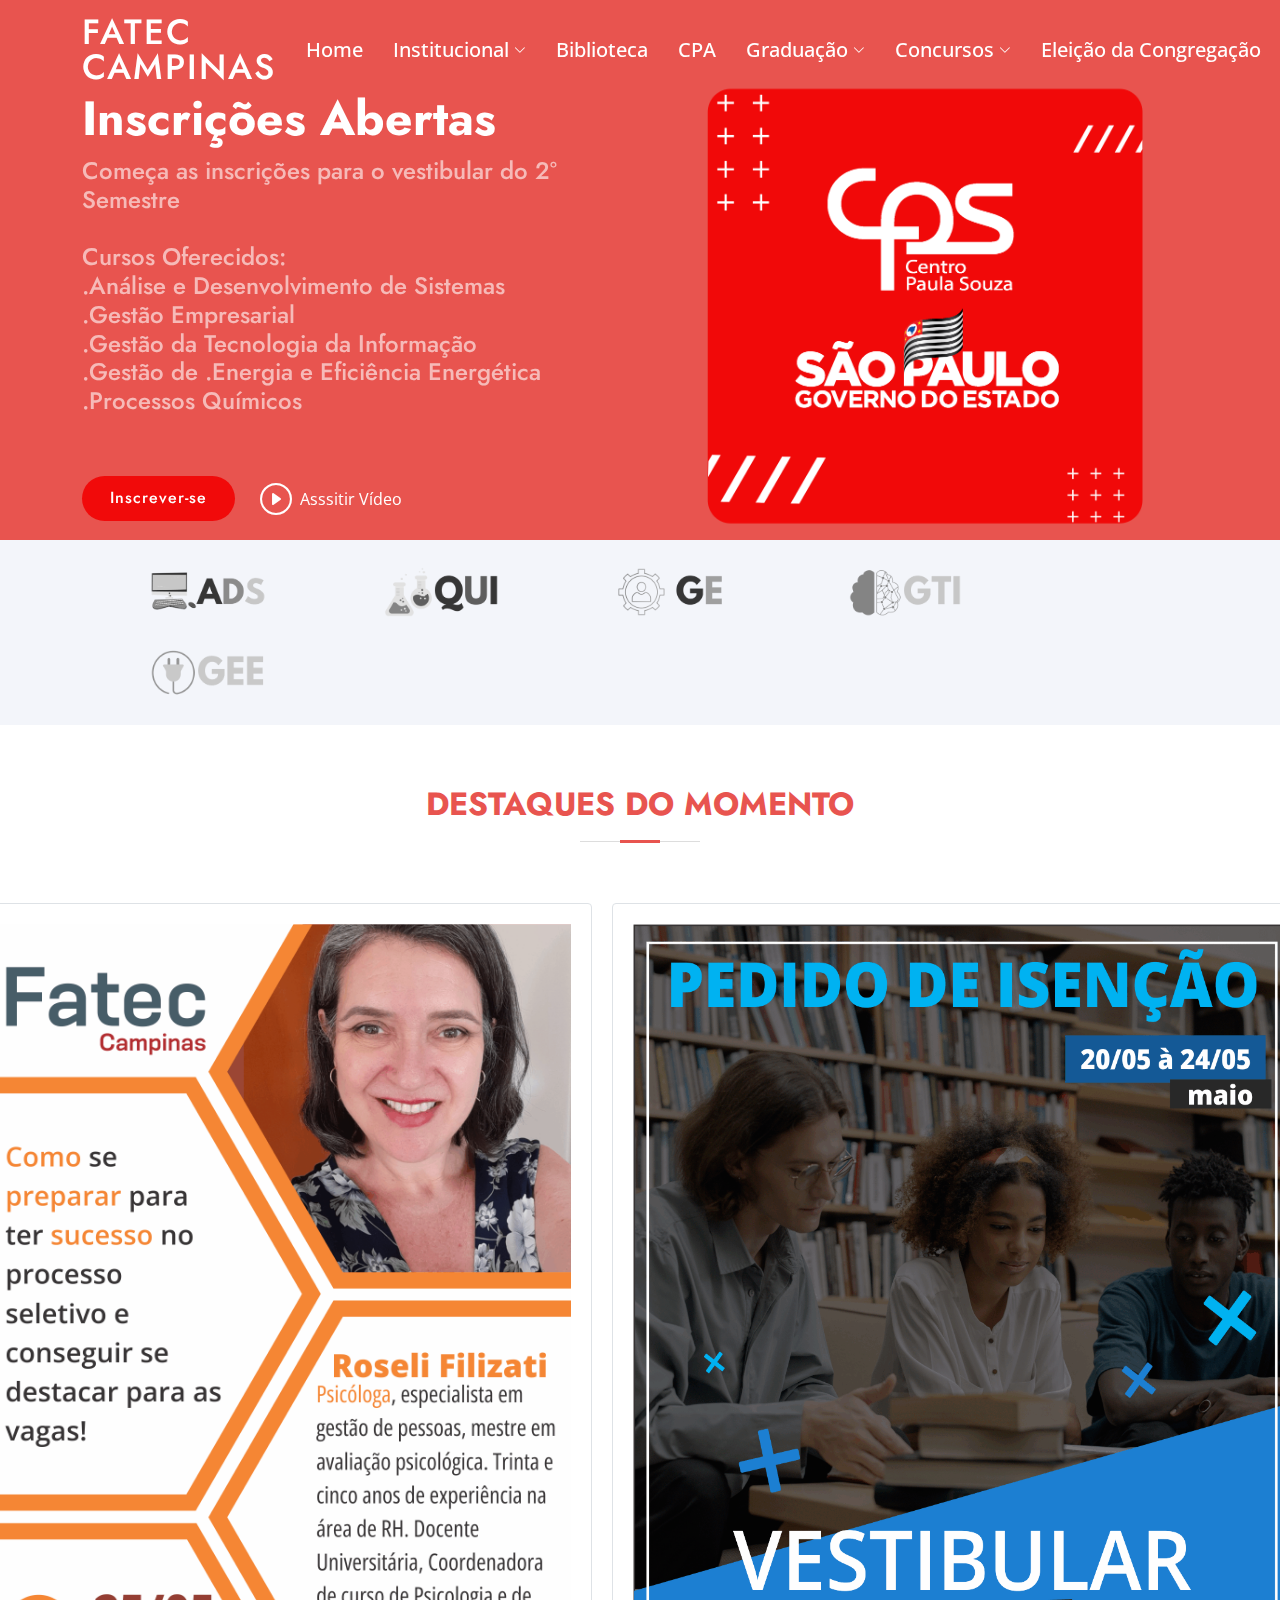
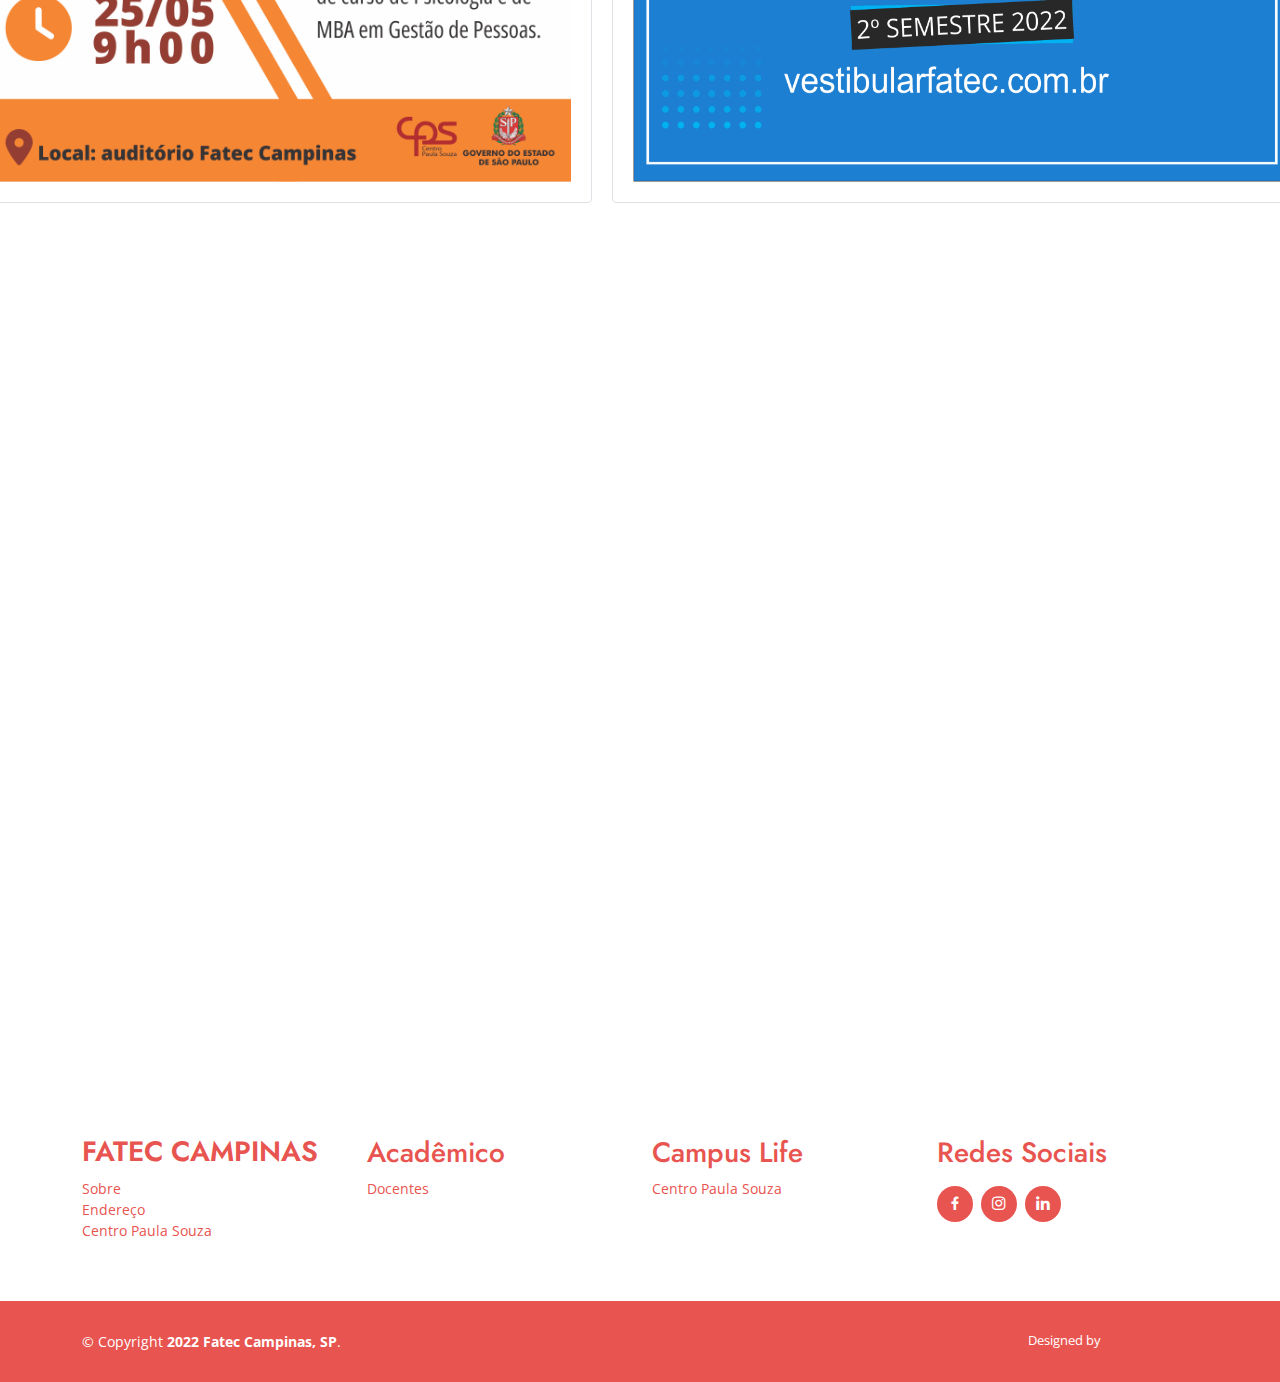
==== index.html @ ac956b9a "first commit" ====
<!DOCTYPE html>
<html lang="en">

<head>
  <meta charset="utf-8">
  <meta content="width=device-width, initial-scale=1.0" name="viewport">

  <title>Fatec Campinas</title>
  <meta content="" name="description">
  <meta content="" name="keywords">

  <!-- Favicons -->
  <link href="assets/img/favicon.png" rel="icon">
  <link href="assets/img/apple-touch-icon.png" rel="apple-touch-icon">

  <!-- Google Fonts -->
  <link
    href="https://fonts.googleapis.com/css?family=Open+Sans:300,300i,400,400i,600,600i,700,700i|Jost:300,300i,400,400i,500,500i,600,600i,700,700i|Poppins:300,300i,400,400i,500,500i,600,600i,700,700i"
    rel="stylesheet">

  <!-- Vendor CSS Files -->
  <link href="assets/vendor/aos/aos.css" rel="stylesheet">
  <link href="assets/vendor/bootstrap/css/bootstrap.min.css" rel="stylesheet">
  <link href="assets/vendor/bootstrap-icons/bootstrap-icons.css" rel="stylesheet">
  <link href="assets/vendor/boxicons/css/boxicons.min.css" rel="stylesheet">
  <link href="assets/vendor/glightbox/css/glightbox.min.css" rel="stylesheet">
  <link href="assets/vendor/remixicon/remixicon.css" rel="stylesheet">
  <link href="assets/vendor/swiper/swiper-bundle.min.css" rel="stylesheet">

  <!-- Template Main CSS File -->
  <link href="assets/css/style.css" rel="stylesheet">
  <link href="assets/css/estilo.css" rel="stylesheet">


  <!-- =======================================================
  * Template Name: Arsha - v4.7.1
  * Template URL: https://bootstrapmade.com/arsha-free-bootstrap-html-template-corporate/
  * Author: BootstrapMade.com
  * License: https://bootstrapmade.com/license/
  ======================================================== -->
</head>

<body>

  <!-- ======= Header ======= -->
  <header id="header" class="fixed-top ">
    <div class="container d-flex align-items-center">

      <h1 class="logo me-auto"><a href="index.html">Fatec Campinas</a></h1>
      <!-- Uncomment below if you prefer to use an image logo -->
      <!-- <a href="index.html" class="logo me-auto"><img src="assets/img/logo.png" alt="" class="img-fluid"></a>-->

      <nav id="navbar" class="navbar">
        <ul>
          <li><a class="nav-link scrollto active" href="#hero">Home</a></li>
          <li class="dropdown"><a href="#"><span>Institucional</span> <i class="bi bi-chevron-down"></i></a>
            <ul>
              <li class="dropdown"><a href="#"><span>Alunos</span> <i class="bi bi-chevron-right"></i></a>
                <ul>
                  <li><a href="#">Moodle</a></li>
                  <li><a href="#">Siga</a></li>
                  <li><a href="#">Editais</a></li>
                  <li><a href="#">Regimento Disciplinar Discente</a></li>
                </ul>
              </li>
              <li class="dropdown"><a href="#"><span>Docentes</span> <i class="bi bi-chevron-right"></i></a>
                <ul>
                  <li><a href="#">Editais</a></li>
                  <li><a href="#">Moodle</a></li>
                  <li><a href="#">Siga</a></li>
                  <li><a href="#">Currículos Docentes</a></li>
                </ul>
              </li>
              <li><a href="#">Contato</a></li>
              <li><a href="#">Endereço</a></li>
              <li><a href="#">Boletim FatecNews</a></li>
              <li><a href="#">Regimento Fatec</a></li>
              <li><a href="#">Plano de Desenvolvimento Institucional - PDI</a></li>
              <li><a href="#">Sobre</a></li>
              <li><a href="#">Eventos</a></li>
            </ul>
          </li>
          <li><a class="nav-link scrollto" href="#services">Biblioteca</a></li>
          <li><a class="nav-link   scrollto" href="#portfolio">CPA</a></li>
          <li class="dropdown"><a href="#"><span>Graduação</span> <i class="bi bi-chevron-down"></i></a>
            <ul>
              <li class="dropdown"><a href="#"><span>Cursos</span> <i class="bi bi-chevron-right"></i></a>
                <ul>
                  <li><a href="#">análise e Desenvolvimetno de Sistemas</a></li>
                  <li><a href="#">Gestão Empresarial</a></li>
                  <li><a href="#">Gestão da TEcnologia da Informação</a></li>
                  <li><a href="#">Processos Químicos</a></li>
                  <li><a href="#">Gestão de Energia e Eficiência Energética</a></li>
                </ul>
              </li>
              <li><a class="nav-link scrollto" href="#contact">Estágio supervisionado</a></li>
              <li><a class="nav-link scrollto" href="#contact">Iniciação Científica</a></li>
              <li><a class="nav-link scrollto" href="#contact">Trabalho de Graduação</a></li>
              <li><a class="nav-link scrollto" href="#contact">Vestibular</a></li>
            </ul>
          <li class="dropdown"><a href="#"><span>Concursos</span> <i class="bi bi-chevron-down"></i></a>
            <ul>
              <li><a class="nav-link scrollto" href="#contact">Processo Seletivo Simplificado para Docente</a></li>
              <li><a class="nav-link scrollto" href="#contact">Concurso Público para Docente</a></li>
              <li><a class="nav-link scrollto" href="#contact">Concurso Público para Auxiliar Docente</a></li>
              <li><a class="nav-link scrollto" href="#contact">Vestibular</a></li>
            </ul>
          </li>
          <li><a class="nav-link scrollto" href="#services">Eleição da Congregação</a></li>
          <li class="dropdown"><a href="#"><span>Revista</span> <i class="bi bi-chevron-down"></i></a>
            <ul>
              <li><a href="#">Revista Brasileira de Processos Químicos</a></li>
              <li><a href="#">Revista Brasleira em Tecnologia da Informação</a></li>
            </ul>
            <i class="bi bi-list mobile-nav-toggle"></i>
      </nav><!-- .navbar -->

    </div>
  </header><!-- End Header -->

  <!-- ======= Hero Section ======= -->
  <section id="hero" class="d-flex align-items-center">

    <div class="container">
      <div class="row">
        <div class="col-lg-6 d-flex flex-column justify-content-center pt-4 pt-lg-0 order-2 order-lg-1"
          data-aos="fade-up" data-aos-delay="200">
          <h1>Inscrições Abertas</h1>
          <h2>Começa as inscrições para o vestibular do 2° Semestre <br> <br> Cursos Oferecidos: <br> .Análise e
            Desenvolvimento de Sistemas <br> .Gestão Empresarial <br> .Gestão da Tecnologia da Informação <br> .Gestão
            de
            .Energia e Eficiência Energética <br>.Processos Químicos </h2>
          <div class="d-flex justify-content-center justify-content-lg-start">
            <a href="#about" class="btn-get-started scrollto">Inscrever-se</a>
            <a href="https://www.youtube.com/watch?v=jDDaplaOz7Q" class="glightbox btn-watch-video"><i
                class="bi bi-play-circle"></i><span>Asssitir Vídeo</span></a>
          </div>
        </div>
        <div class="col-lg-6 order-1 order-lg-2 hero-img" data-aos="zoom-in" data-aos-delay="200">
          <img src="assets/img/logocps.png" class="img-fluid animated" alt="">
        </div>
      </div>
    </div>

  </section><!-- End Hero -->

  <main id="main">

    <!-- ======= Clients Section ======= -->
    <section id="clients" class="clients section-bg">
      <div class="container">

        <div class="row" data-aos="zoom-in">


          <div class="col-lg-2 col-md-4 col-6 d-flex align-items-center justify-content-center teste">
            <img src="assets/img/ADS (1).png" class="img-fluid" alt="">
          </div>

          <div class="col-lg-2 col-md-4 col-6 d-flex align-items-center justify-content-center teste">
            <img src="assets/img/ADS (2).png" class="img-fluid" alt="">
          </div>

          <div class="col-lg-2 col-md-4 col-6 d-flex align-items-center justify-content-center teste">
            <img src="assets/img/4.png" class="img-fluid" alt="">
          </div>

          <div class="col-lg-2 col-md-4 col-6 d-flex align-items-center justify-content-center teste">
            <img src="assets/img/5.png" class="img-fluid" alt="">
          </div>

          <div class="col-lg-2 col-md-4 col-6 d-flex align-items-center justify-content-center teste">
            <img src="assets/img/6.png" class="img-fluid" alt="">
          </div>

        </div>
    </section><!-- End Cliens Section -->

    <div class="destaquesdomomento">
      <div class="section-title">
        <h2>Destaques Do Momento</h2>
      </div>

      <div class="d-flex justify-content-center">
        <img class="img-thumbnail destaqueimagens" src="assets/img/palestra.png" alt="">
        <img class="img-thumbnail destaqueimagens" src="assets/img/isenção3.png" alt="">
      </div>
    </div>



    <!-- ======= Contact Section ======= -->
    <section id="contact" class="contact">
      <div class="container" data-aos="fade-up">

        <div class="section-title">
          <h2>Contato</h2>
        </div>

        <div class="row">

          <div class="col-lg-5 d-flex align-items-stretch">
            <div class="info">
              <div class="address">
                <i class="bi bi-geo-alt"></i>
                <h4>Localização:</h4>
                <p>Av. Cônego Antônio Roccato, 593 - Jardim Santa Monica, Campinas - SP, 13082-015</p>
              </div>

              <div class="email">
                <i class="bi bi-envelope"></i>
                <h4>Email:</h4>
                <p>fateccampinas@gmail.com</p>
              </div>

              <div class="phone">
                <i class="bi bi-phone"></i>
                <h4>Telefone:</h4>
                <p>+55 19 3216.6474</p>
              </div>

              <iframe
                src="https://www.google.com/maps/embed?pb=!1m14!1m8!1m3!1d14705.551338323445!2d-47.0990599!3d-22.8621273!3m2!1i1024!2i768!4f13.1!3m3!1m2!1s0x0%3A0x590087383e5521b4!2sFatec%20Campinas%20-%20Faculdade%20de%20Tecnologia%20de%20Campinas!5e0!3m2!1spt-BR!2sbr!4v1653086223174!5m2!1spt-BR!2sbr"
                frameborder="0" style="border:0; width: 100%; height: 290px;" allowfullscreen></iframe>
            </div>

          </div>

          <div class="col-lg-7 mt-5 mt-lg-0 d-flex align-items-stretch">
            <form action="forms/contact.php" method="post" role="form" class="php-email-form">
              <div class="row">
                <div class="form-group col-md-6">
                  <label for="name">Seu nome</label>
                  <input type="text" name="name" class="form-control" id="name" required>
                </div>
                <div class="form-group col-md-6">
                  <label for="name">Seu Email</label>
                  <input type="email" class="form-control" name="email" id="email" required>
                </div>
              </div>
              <div class="form-group">
                <label for="name">Assunto</label>
                <input type="text" class="form-control" name="subject" id="subject" required>
              </div>
              <div class="form-group">
                <label for="name">Messagem</label>
                <textarea class="form-control" name="message" rows="10" required></textarea>
              </div>
              <div class="my-3">
                <div class="loading">Loading</div>
                <div class="error-message"></div>
                <div class="sent-message">Your message has been sent. Thank you!</div>
              </div>
              <div class="text-center"><button type="submit">Enviar Mensagem</button></div>
            </form>
          </div>

        </div>

      </div>
    </section><!-- End Contact Section -->

  </main><!-- End #main -->

  <!-- ======= Footer ======= -->
  <footer id="footer">

    <div class="footer-top">
      <div class="container">
        <div class="row">

          <div class="col-lg-3 col-md-6 footer-contact">
            <h3>Fatec Campinas</h3>
            <a class="footerfateccampinas" href="">Sobre</a>
            <a class="footerfateccampinas" href="">Endereço</a>
            <a class="footerfateccampinas" href="">Centro Paula Souza</a>
          </div>

          <div class="col-lg-3 col-md-6 footer-links">
            <h3 class="h3footer">Acadêmico</h3>
            <a class="footerfateccampinas" href="">Docentes</a>
          </div>

          <div class="col-lg-3 col-md-6 footer-links">
            <h3 class="h3footer">Campus Life</h3>
            <a class="footerfateccampinas" href="">Centro Paula Souza</a>
          </div>

          <div class="col-lg-3 col-md-6 footer-links">
            <h3 class="h3footer">Redes Sociais</h3>
            <div class="social-links mt-3">
              <a href="#" class="facebook"><i class="bx bxl-facebook"></i></a>
              <a href="#" class="instagram"><i class="bx bxl-instagram"></i></a>
              <a href="#" class="linkedin"><i class="bx bxl-linkedin"></i></a>
            </div>
          </div>

        </div>
      </div>
    </div>

    <div class="container footer-bottom clearfix">
      <div class="copyright">
        &copy; Copyright <strong><span>2022 Fatec Campinas, SP</span></strong>.
      </div>
      <div class="credits">
        <!-- All the links in the footer should remain intact. -->
        <!-- You can delete the links only if you purchased the pro version. -->
        <!-- Licensing information: https://bootstrapmade.com/license/ -->
        <!-- Purchase the pro version with working PHP/AJAX contact form: https://bootstrapmade.com/arsha-free-bootstrap-html-template-corporate/ -->
        Designed by <a href="https://bootstrapmade.com/">BootstrapMade</a>
      </div>
    </div>
  </footer><!-- End Footer -->

  <div id="preloader"></div>
  <a href="#" class="back-to-top d-flex align-items-center justify-content-center"><i
      class="bi bi-arrow-up-short"></i></a>

  <!-- Vendor JS Files -->
  <script src="assets/vendor/aos/aos.js"></script>
  <script src="assets/vendor/bootstrap/js/bootstrap.bundle.min.js"></script>
  <script src="assets/vendor/glightbox/js/glightbox.min.js"></script>
  <script src="assets/vendor/isotope-layout/isotope.pkgd.min.js"></script>
  <script src="assets/vendor/swiper/swiper-bundle.min.js"></script>
  <script src="assets/vendor/waypoints/noframework.waypoints.js"></script>
  <script src="assets/vendor/php-email-form/validate.js"></script>

  <!-- Template Main JS File -->
  <script src="assets/js/main.js"></script>

</body>

</html>
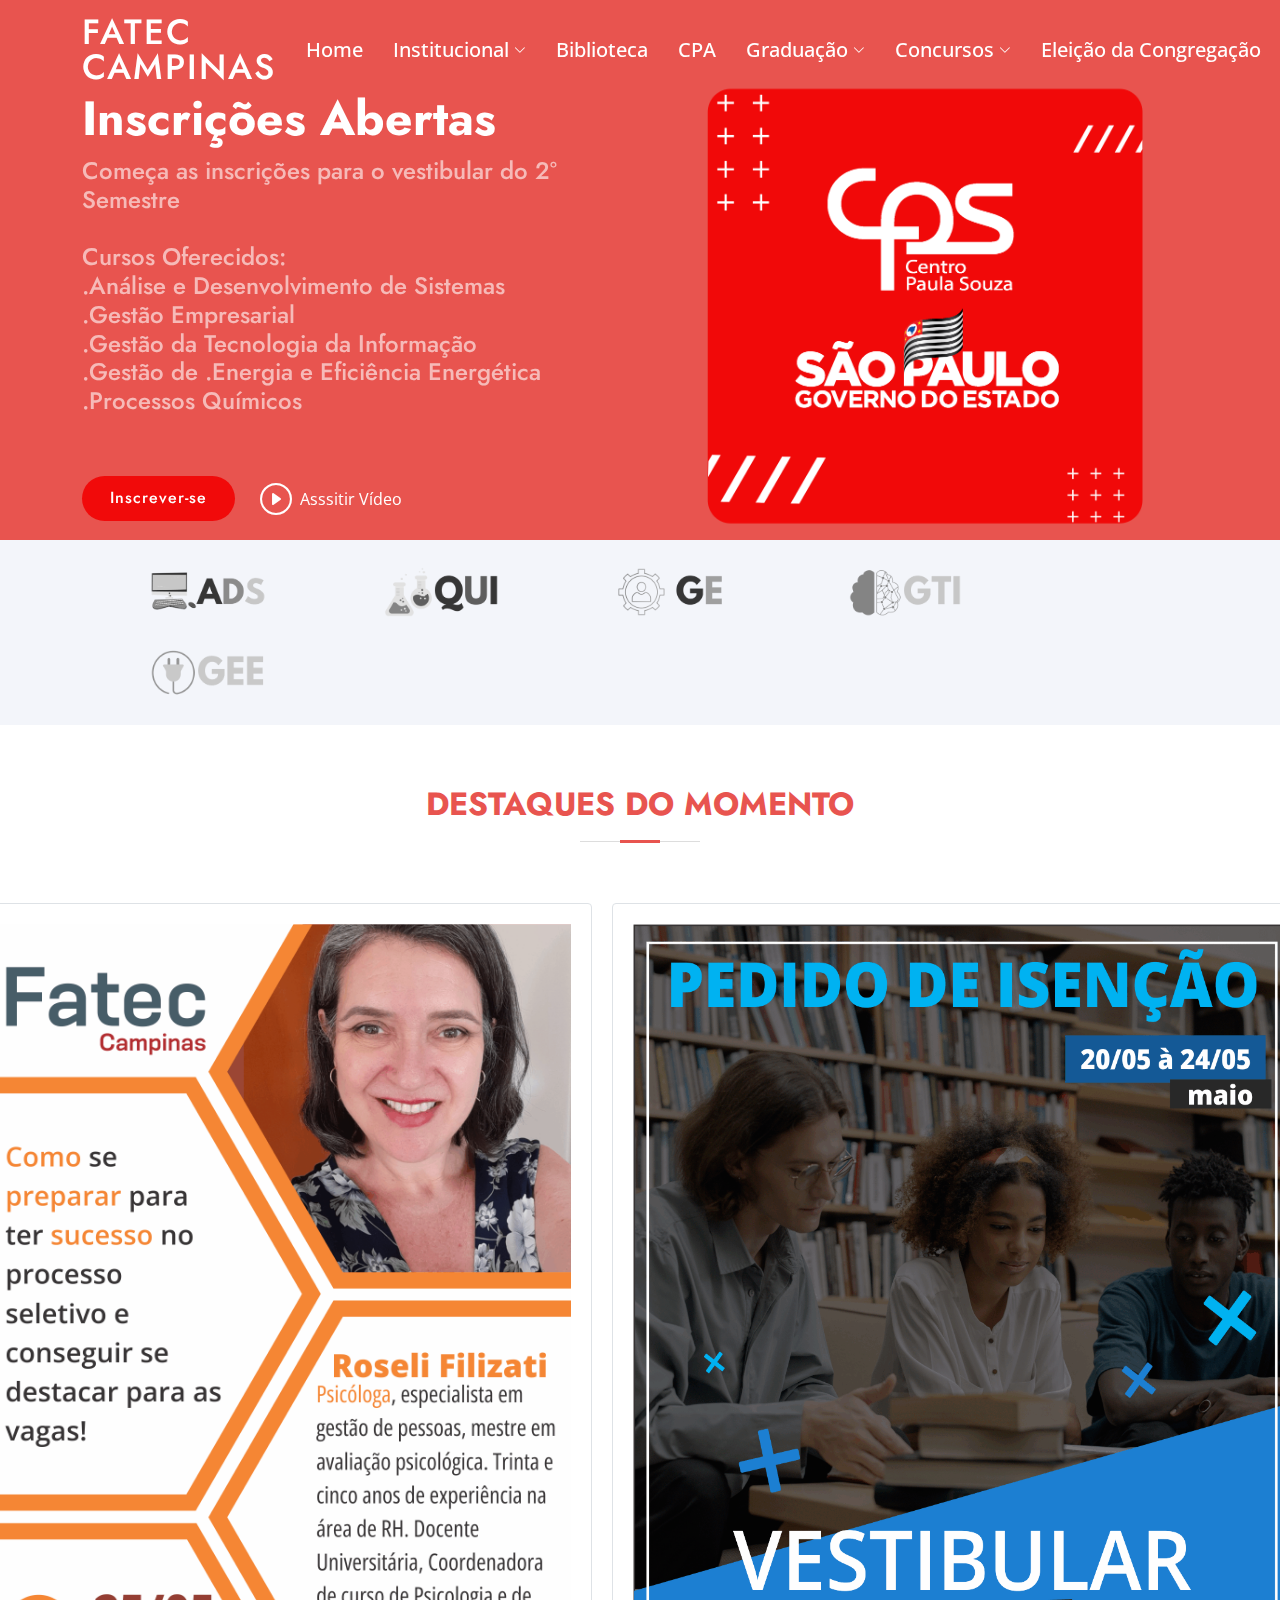
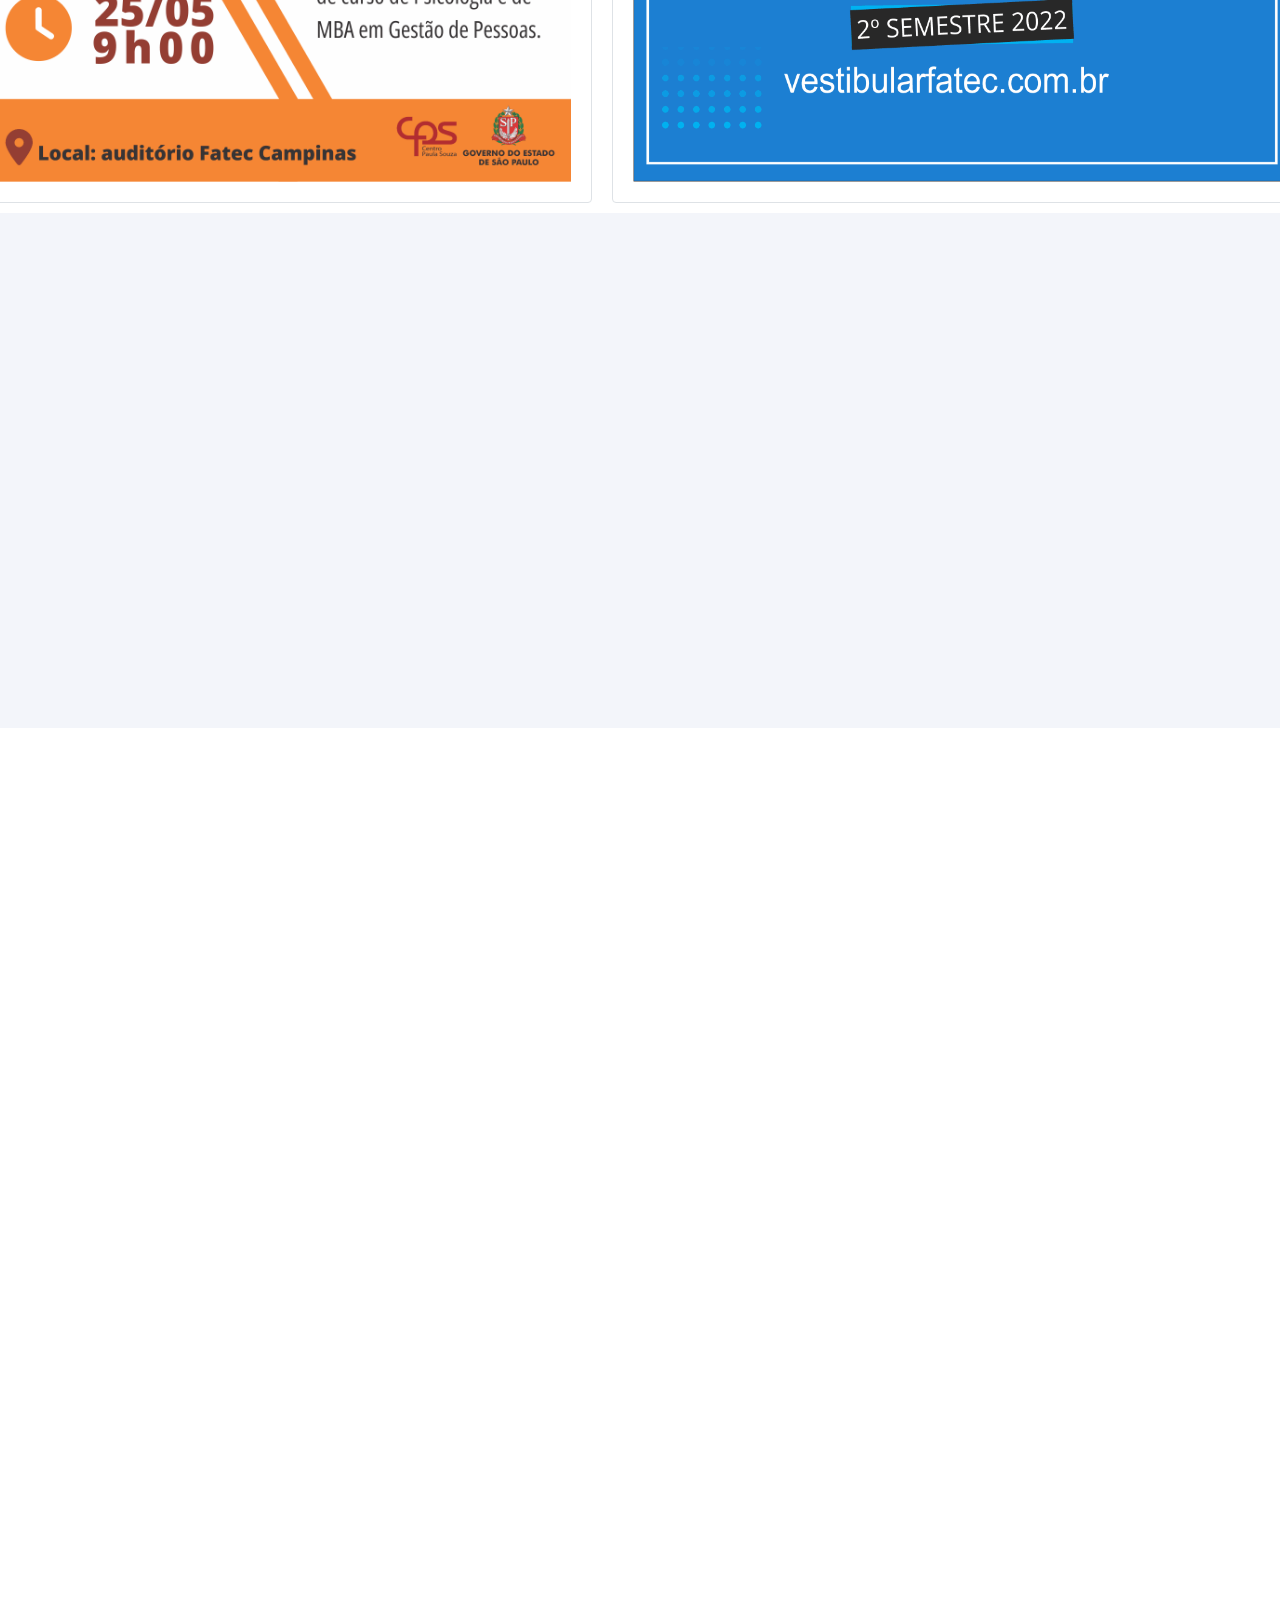
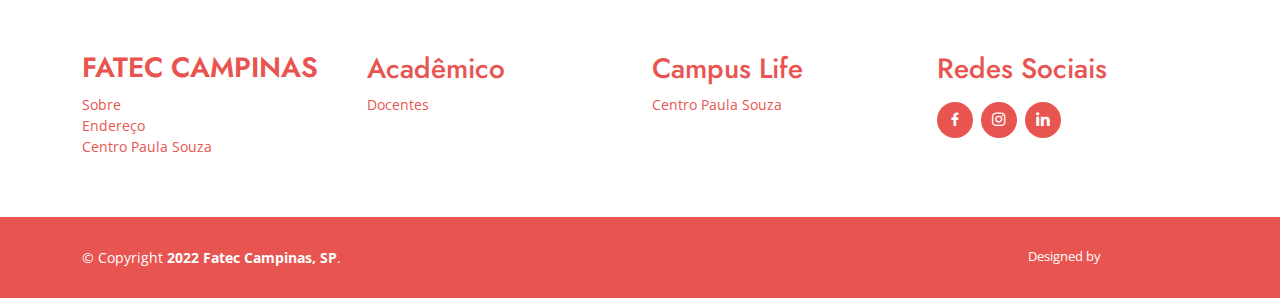
==== commit addd0231: "área mais informaçôes adicionada" ====
--- a/index.html
+++ b/index.html
@@ -132,7 +132,7 @@
             .Energia e Eficiência Energética <br>.Processos Químicos </h2>
           <div class="d-flex justify-content-center justify-content-lg-start">
             <a href="#about" class="btn-get-started scrollto">Inscrever-se</a>
-            <a href="https://www.youtube.com/watch?v=jDDaplaOz7Q" class="glightbox btn-watch-video"><i
+            <a href="https://www.youtube.com/watch?v=SQalAJklRdI" class="glightbox btn-watch-video"><i
                 class="bi bi-play-circle"></i><span>Asssitir Vídeo</span></a>
           </div>
         </div>
@@ -176,6 +176,7 @@
         </div>
     </section><!-- End Cliens Section -->
 
+    <!-- destaques começo -->
     <div class="destaquesdomomento">
       <div class="section-title">
         <h2>Destaques Do Momento</h2>
@@ -186,7 +187,57 @@
         <img class="img-thumbnail destaqueimagens" src="assets/img/isenção3.png" alt="">
       </div>
     </div>
-
+    <!-- Fim do destaque -->
+
+    <!-- services começo -->
+    <section id="services" class="services section-bg">
+      <div class="container" data-aos="fade-up">
+
+        <div class="section-title">
+          <h2>Mais Informações</h2>
+        </div>
+
+        <div class="row">
+          <div class="col-xl-3 col-md-6 d-flex align-items-stretch" data-aos="zoom-in" data-aos-delay="100">
+            <div class="icon-box">
+              <img src="assets/img/icone secretaria.png" alt="" class="rounded mx-auto d-block iconesmaisinformacoes">
+              <h4 class="text-center"><a href="">Secretaria Acadêmica</a></h4>
+            </div>
+          </div>
+
+
+          <div class="col-xl-3 col-md-6 d-flex align-items-stretch mt-4 mt-md-0" data-aos="zoom-in"
+            data-aos-delay="200">
+            <div class="icon-box">
+              <img src="assets/img/icone noticias.png" alt="" class="rounded mx-auto d-block iconesmaisinformacoes">
+              <h4 class="text-center"><a href="">Últimas Notícias</a></h4>
+
+            </div>
+          </div>
+
+          <div class="col-xl-3 col-md-6 d-flex align-items-stretch mt-4 mt-xl-0" data-aos="zoom-in"
+            data-aos-delay="300">
+            <div class="icon-box">
+              <img src="assets/img/icone inova.png" alt="" class="rounded mx-auto d-block iconesmaisinformacoes">
+              <h4 class="text-center"><a href="">Inova</a></h4>
+
+            </div>
+          </div>
+
+          <div class="col-xl-3 col-md-6 d-flex align-items-stretch mt-4 mt-xl-0" data-aos="zoom-in"
+            data-aos-delay="400">
+            <div class="icon-box">
+              <img src="assets/img/icone links externos.png" alt=""
+                class=" rounded mx-auto d-block iconesmaisinformacoes">
+              <h4 class="text-center"><a href="">Links Externos</a></h4>
+              </a>
+            </div>
+
+          </div>
+
+        </div>
+    </section>
+    <!-- End Services Section -->
 
 
     <!-- ======= Contact Section ======= -->
--- a/assets/css/style.css
+++ b/assets/css/style.css
@@ -611,8 +611,49 @@
 }
 
 /*--------------------------------------------------------------
-# About Us
---------------------------------------------------------------*/
+# Services
+--------------------------------------------------------------*/
+.services .icon-box {
+  box-shadow: 0px 0 25px 0 rgba(0, 0, 0, 0.1);
+  padding: 30px 60px;
+  transition: all ease-in-out 0.4s;
+  background: #fff;
+}
+
+.services .icon-box .icon {
+  margin-bottom: 10px;
+}
+
+.services .icon-box .icon i {
+  color: #f10909fb;
+  font-size: 36px;
+  transition: 0.3s;
+}
+
+.services .icon-box h4 {
+  font-weight: 500;
+  margin-bottom: 10px;
+  font-size: 28px;
+}
+
+.services .icon-box h4 a {
+  color: #f10909fb;
+  transition: ease-in-out 0.3s;
+}
+
+.services .icon-box p {
+  line-height: 24px;
+  font-size: 14px;
+  margin-bottom: 0;
+}
+
+.services .icon-box:hover {
+  transform: translateY(-10px);
+}
+
+.services .icon-box:hover h4 a {
+  color: #f10909fb;
+}
 
 
 /*--------------------------------------------------------------
--- a/assets/css/estilo.css
+++ b/assets/css/estilo.css
@@ -20,4 +20,9 @@
 
 .destaquesdomomento {
     margin-top: 60px;
+}
+
+.iconesmaisinformacoes {
+    width: 150px;
+
 }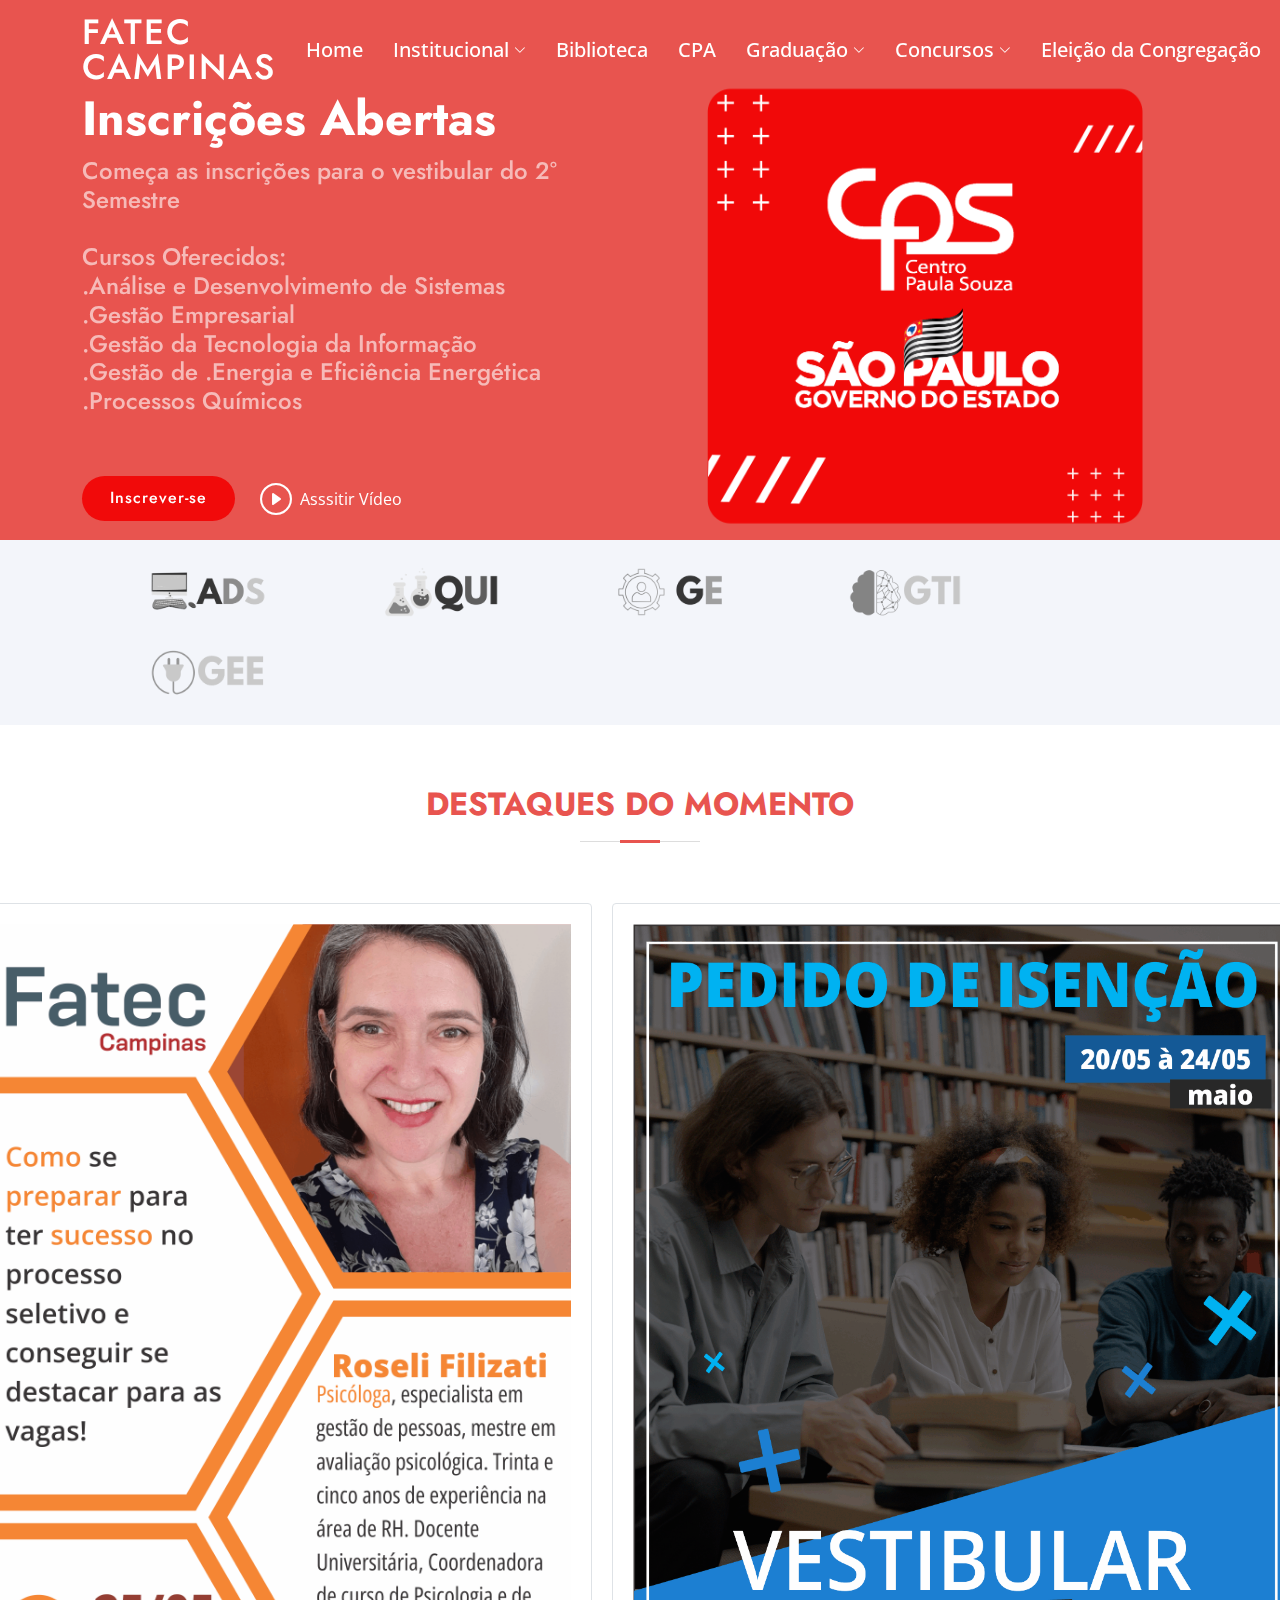
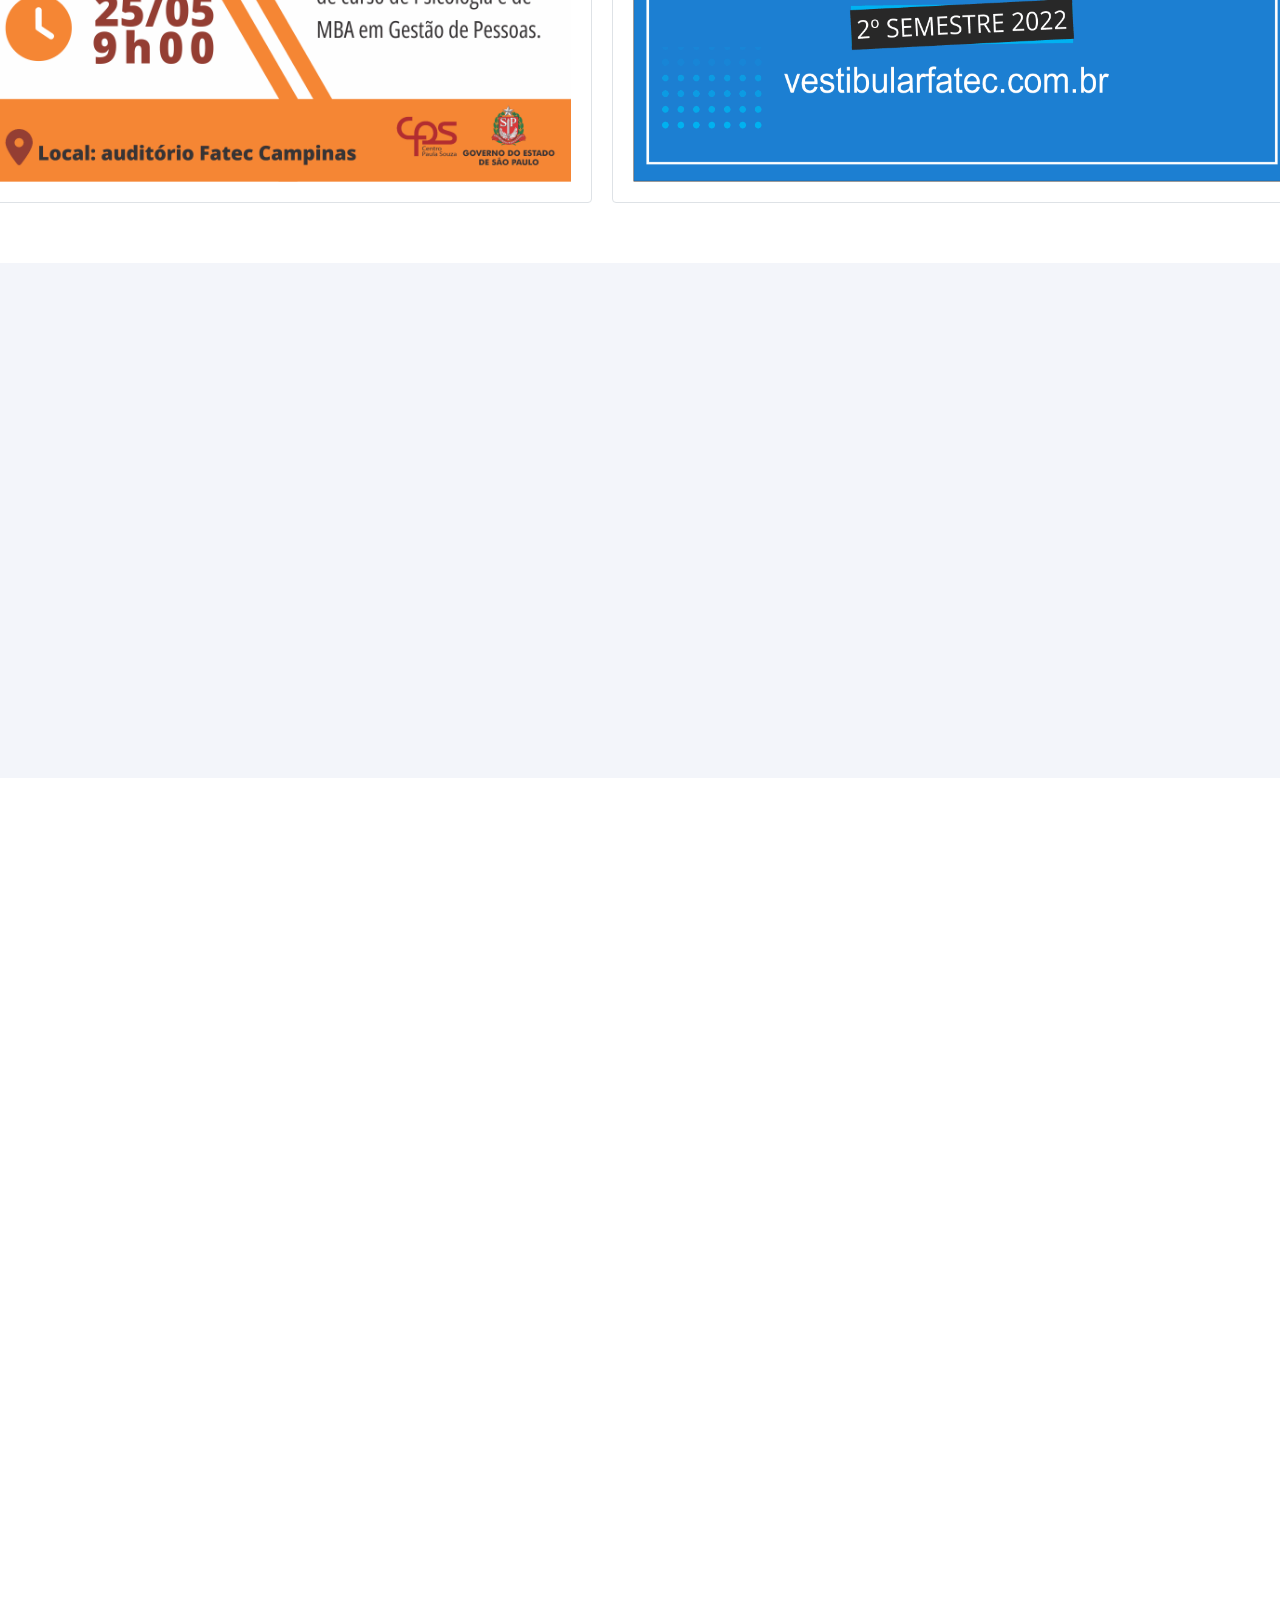
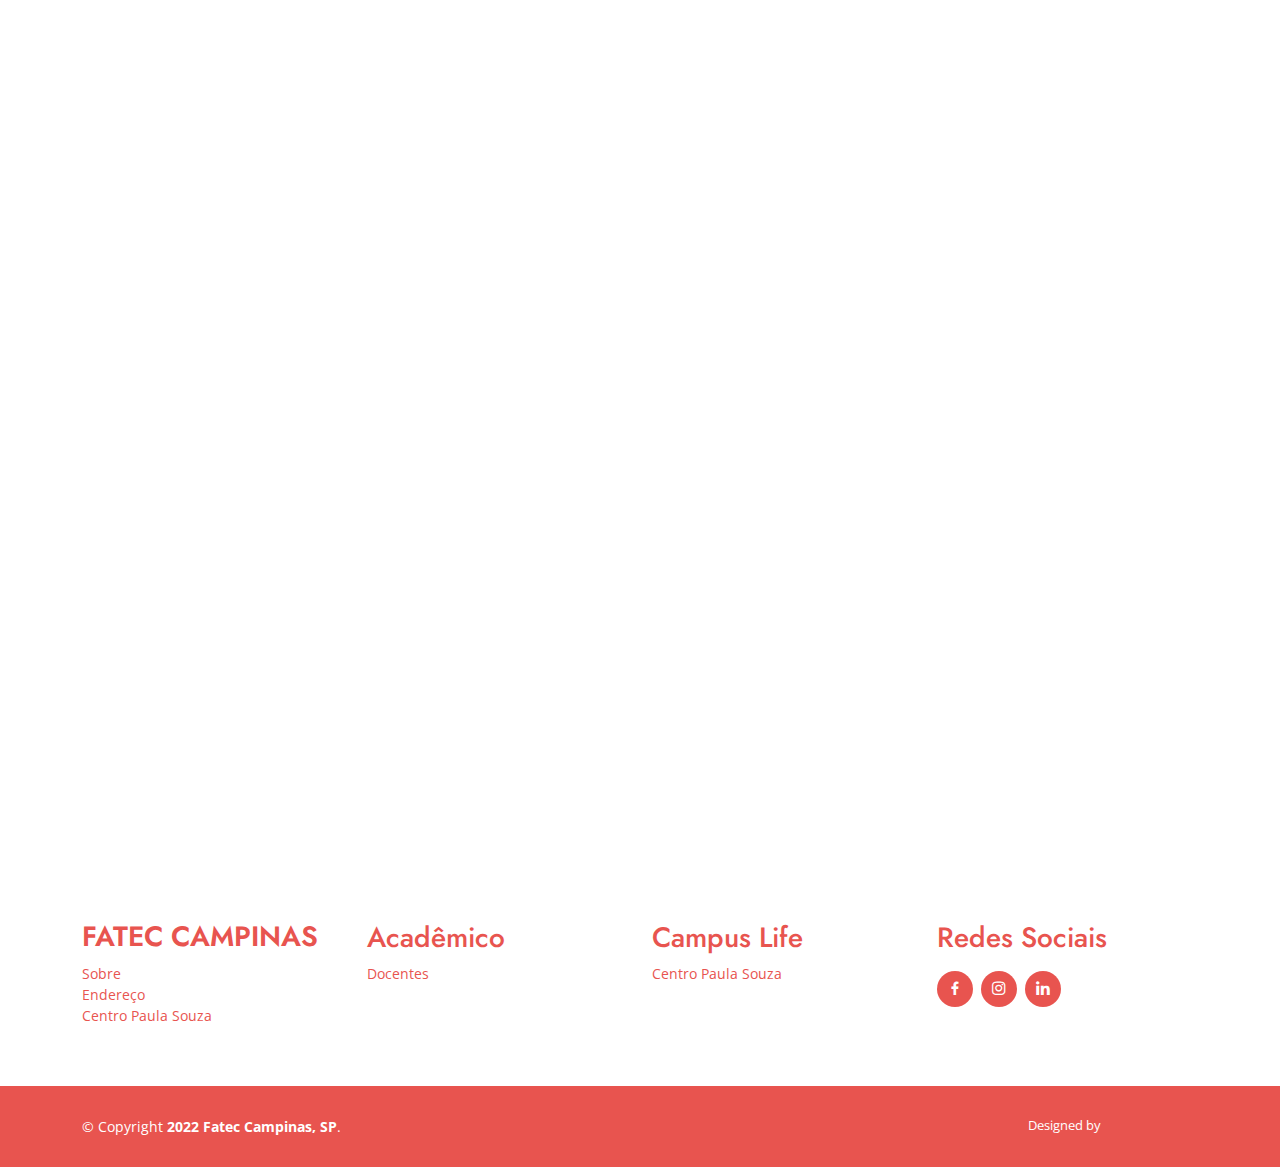
==== commit 446ebbfc: "Área nossos profissionais adicionado" ====
--- a/index.html
+++ b/index.html
@@ -239,6 +239,98 @@
     </section>
     <!-- End Services Section -->
 
+    <!-- ======= Team Section ======= -->
+    <section id="team" class="team ">
+      <div class="container" data-aos="fade-up">
+
+        <div class="section-title">
+          <h2>Nossos Profissionais</h2>
+          <p>Professor, sinto lamento mas eu não faço ideia de quem mais trabalha na diretoria além de vc, ent eu vou
+            pegar e colocar alguns professores que eu conseguir o mínimo de informações, é isso kkkkkk</p>
+        </div>
+
+        <div class="row">
+
+          <div class="col-lg-6">
+            <div class="member d-flex align-items-start" data-aos="zoom-in" data-aos-delay="100">
+              <div class="pic"><img src="assets/img/jaime.png" class="img-fluid" alt=""></div>
+              <div class="member-info">
+                <h4>Jaime Osssada</h4>
+                <span>Diretor e Coordenador do curso de ADS</span>
+                <p>Prof. nas FATECs: Campinas, Araras e Americana. Avaliador AD-HOC INEP/MEC, DISUP/SERES e Conselho
+                  Estadual de Educação</p>
+                <div class="social">
+                  <a href=""><i class="ri-twitter-fill"></i></a>
+                  <a href=""><i class="ri-facebook-fill"></i></a>
+                  <a href=""><i class="ri-instagram-fill"></i></a>
+                  <a href=""> <i class="ri-linkedin-box-fill"></i> </a>
+                </div>
+              </div>
+            </div>
+          </div>
+
+          <div class="col-lg-6 mt-4 mt-lg-0">
+            <div class="member d-flex align-items-start" data-aos="zoom-in" data-aos-delay="200">
+              <div class="pic"><img src="assets/img/alexandre.jpg" class="img-fluid" alt=""></div>
+              <div class="member-info">
+                <h4>Alexandre Mello Ferreira</h4>
+                <span>Professor do curso de ADS</span>
+                <p>Senior researcher at Artificial Intelligence Lab., Recod.ai, University of Campinas
+                  My main research interests are Machine Learning and Digital Forensics.</p>
+                <div class="social">
+                  <a href=""><i class="ri-twitter-fill"></i></a>
+                  <a href=""><i class="ri-facebook-fill"></i></a>
+                  <a href=""><i class="ri-instagram-fill"></i></a>
+                  <a href=""> <i class="ri-linkedin-box-fill"></i> </a>
+                </div>
+              </div>
+            </div>
+          </div>
+
+          <div class="col-lg-6 mt-4">
+            <div class="member d-flex align-items-start" data-aos="zoom-in" data-aos-delay="300">
+              <div class="pic"><img src="assets/img/marlucy.png" class="img-fluid" alt=""></div>
+              <div class="member-info">
+                <h4>Marlucy Ribeiro</h4>
+                <span>Professora de inglês</span>
+                <p>
+                <p>Mestre em Linguística Aplicada, e graduada em Letras (Licenciatura plena em Português e
+                  Inglês) pelo Centro Universitário Amparense (2001)</p>
+                </p>
+                <div class="social">
+                  <a href=""><i class="ri-twitter-fill"></i></a>
+                  <a href=""><i class="ri-facebook-fill"></i></a>
+                  <a href=""><i class="ri-instagram-fill"></i></a>
+                  <a href=""> <i class="ri-linkedin-box-fill"></i> </a>
+                </div>
+              </div>
+            </div>
+          </div>
+
+          <div class="col-lg-6 mt-4">
+            <div class="member d-flex align-items-start" data-aos="zoom-in" data-aos-delay="400">
+              <div class="pic"><img src="assets/img/sandra (1).png" class="img-fluid" alt=""></div>
+              <div class="member-info">
+                <h4>Sandra Ossada</h4>
+                <span>Professora e Coordenadora de ADM</span>
+                <p>Possui graduação em Licenciatura Plena em Pedagogia, graduação em Tecnologia em Gestão de Recursos
+                  Humanos e
+                  mestrado em Engenharia Biomédica</p>
+                <div class="social">
+                  <a href=""><i class="ri-twitter-fill"></i></a>
+                  <a href=""><i class="ri-facebook-fill"></i></a>
+                  <a href=""><i class="ri-instagram-fill"></i></a>
+                  <a href=""> <i class="ri-linkedin-box-fill"></i> </a>
+                </div>
+              </div>
+            </div>
+          </div>
+
+        </div>
+
+      </div>
+    </section><!-- End Team Section -->
+
 
     <!-- ======= Contact Section ======= -->
     <section id="contact" class="contact">
--- a/assets/css/style.css
+++ b/assets/css/style.css
@@ -613,6 +613,10 @@
 /*--------------------------------------------------------------
 # Services
 --------------------------------------------------------------*/
+.services {
+  margin-top: 50px;
+}
+
 .services .icon-box {
   box-shadow: 0px 0 25px 0 rgba(0, 0, 0, 0.1);
   padding: 30px 60px;
@@ -653,6 +657,312 @@
 
 .services .icon-box:hover h4 a {
   color: #f10909fb;
+}
+
+/*--------------------------------------------------------------
+# Team
+--------------------------------------------------------------*/
+.team .member {
+  position: relative;
+  box-shadow: 0px 2px 15px rgba(0, 0, 0, 0.1);
+  padding: 30px;
+  border-radius: 5px;
+  background: #fff;
+  transition: 0.5s;
+}
+
+.team .member .pic {
+  overflow: hidden;
+  width: 300px;
+  border-radius: 50%;
+}
+
+.team .member .pic img {
+  transition: ease-in-out 0.3s;
+}
+
+.team .member:hover {
+  transform: translateY(-10px);
+}
+
+.team .member .member-info {
+  padding-left: 30px;
+}
+
+.team .member h4 {
+  font-weight: 700;
+  margin-bottom: 5px;
+  font-size: 20px;
+  color: #f10909fb;
+}
+
+.team .member span {
+  display: block;
+  font-size: 15px;
+  padding-bottom: 10px;
+  position: relative;
+  font-weight: 500;
+}
+
+.team .member span::after {
+  content: "";
+  position: absolute;
+  display: block;
+  width: 50px;
+  height: 1px;
+  background: #fff;
+  bottom: 0;
+  left: 0;
+}
+
+.team .member p {
+  margin: 10px 0 0 0;
+  font-size: 14px;
+}
+
+.team .member .social {
+  margin-top: 12px;
+  display: flex;
+  align-items: center;
+  justify-content: flex-start;
+}
+
+.team .member .social a {
+  transition: ease-in-out 0.3s;
+  display: flex;
+  align-items: center;
+  justify-content: center;
+  border-radius: 50px;
+  width: 32px;
+  height: 32px;
+  background: #fff;
+}
+
+.team .member .social a i {
+  color: #f10909fb;
+  font-size: 16px;
+  margin: 0 2px;
+}
+
+.team .member .social a:hover {
+  background: #f10909fb;
+}
+
+.team .member .social a:hover i {
+  color: #fff;
+}
+
+.team .member .social a+a {
+  margin-left: 8px;
+}
+
+/*--------------------------------------------------------------
+# Pricing
+--------------------------------------------------------------*/
+.pricing .row {
+  padding-top: 40px;
+}
+
+.pricing .box {
+  padding: 60px 40px;
+  box-shadow: 0 3px 20px -2px rgba(20, 45, 100, 0.1);
+  background: #fff;
+  height: 100%;
+  border-top: 4px solid #fff;
+  border-radius: 5px;
+}
+
+.pricing h3 {
+  font-weight: 500;
+  margin-bottom: 15px;
+  font-size: 20px;
+  color: #f10909fb;
+}
+
+.pricing h4 {
+  font-size: 48px;
+  color: #f10909fb;
+  font-weight: 400;
+  font-family: "Jost", sans-serif;
+  margin-bottom: 25px;
+}
+
+.pricing h4 sup {
+  font-size: 28px;
+}
+
+.pricing h4 span {
+  color: #f10909fb;
+  font-size: 18px;
+  display: block;
+}
+
+.pricing ul {
+  padding: 20px 0;
+  list-style: none;
+  color: #999;
+  text-align: left;
+  line-height: 20px;
+}
+
+.pricing ul li {
+  padding: 10px 0 10px 30px;
+  position: relative;
+}
+
+.pricing ul i {
+  color: #28a745;
+  font-size: 24px;
+  position: absolute;
+  left: 0;
+  top: 6px;
+}
+
+.pricing ul .na {
+  color: #ccc;
+}
+
+.pricing ul .na i {
+  color: #ccc;
+}
+
+.pricing ul .na span {
+  text-decoration: line-through;
+}
+
+.pricing .buy-btn {
+  display: inline-block;
+  padding: 12px 35px;
+  border-radius: 50px;
+  color: #47b2e4;
+  transition: none;
+  font-size: 16px;
+  font-weight: 500;
+  font-family: "Jost", sans-serif;
+  transition: 0.3s;
+  border: 1px solid #f10909fb;
+}
+
+.pricing .buy-btn:hover {
+  background: #f10909fb;
+  color: #fff;
+}
+
+.pricing .featured {
+  border-top-color: #f10909fb;
+}
+
+.pricing .featured .buy-btn {
+  background: #f10909fb;
+  color: #fff;
+}
+
+.pricing .featured .buy-btn:hover {
+  background: #f10909fb;
+}
+
+@media (max-width: 992px) {
+  .pricing .box {
+    max-width: 60%;
+    margin: 0 auto 30px auto;
+  }
+}
+
+@media (max-width: 767px) {
+  .pricing .box {
+    max-width: 80%;
+    margin: 0 auto 30px auto;
+  }
+}
+
+@media (max-width: 420px) {
+  .pricing .box {
+    max-width: 100%;
+    margin: 0 auto 30px auto;
+  }
+}
+
+/*--------------------------------------------------------------
+# Frequently Asked Questions
+--------------------------------------------------------------*/
+.faq .faq-list {
+  padding: 0 100px;
+}
+
+.faq .faq-list ul {
+  padding: 0;
+  list-style: none;
+}
+
+.faq .faq-list li+li {
+  margin-top: 15px;
+}
+
+.faq .faq-list li {
+  padding: 20px;
+  background: #fff;
+  border-radius: 4px;
+  position: relative;
+}
+
+.faq .faq-list a {
+  display: block;
+  position: relative;
+  font-family: "Poppins", sans-serif;
+  font-size: 16px;
+  line-height: 24px;
+  font-weight: 500;
+  padding: 0 30px;
+  outline: none;
+  cursor: pointer;
+}
+
+.faq .faq-list .icon-help {
+  font-size: 24px;
+  position: absolute;
+  right: 0;
+  left: 20px;
+  color: #47b2e4;
+}
+
+.faq .faq-list .icon-show,
+.faq .faq-list .icon-close {
+  font-size: 24px;
+  position: absolute;
+  right: 0;
+  top: 0;
+}
+
+.faq .faq-list p {
+  margin-bottom: 0;
+  padding: 10px 0 0 0;
+}
+
+.faq .faq-list .icon-show {
+  display: none;
+}
+
+.faq .faq-list a.collapsed {
+  color: #37517e;
+  transition: 0.3s;
+}
+
+.faq .faq-list a.collapsed:hover {
+  color: #47b2e4;
+}
+
+.faq .faq-list a.collapsed .icon-show {
+  display: inline-block;
+}
+
+.faq .faq-list a.collapsed .icon-close {
+  display: none;
+}
+
+@media (max-width: 1200px) {
+  .faq .faq-list {
+    padding: 0;
+  }
 }
 
 
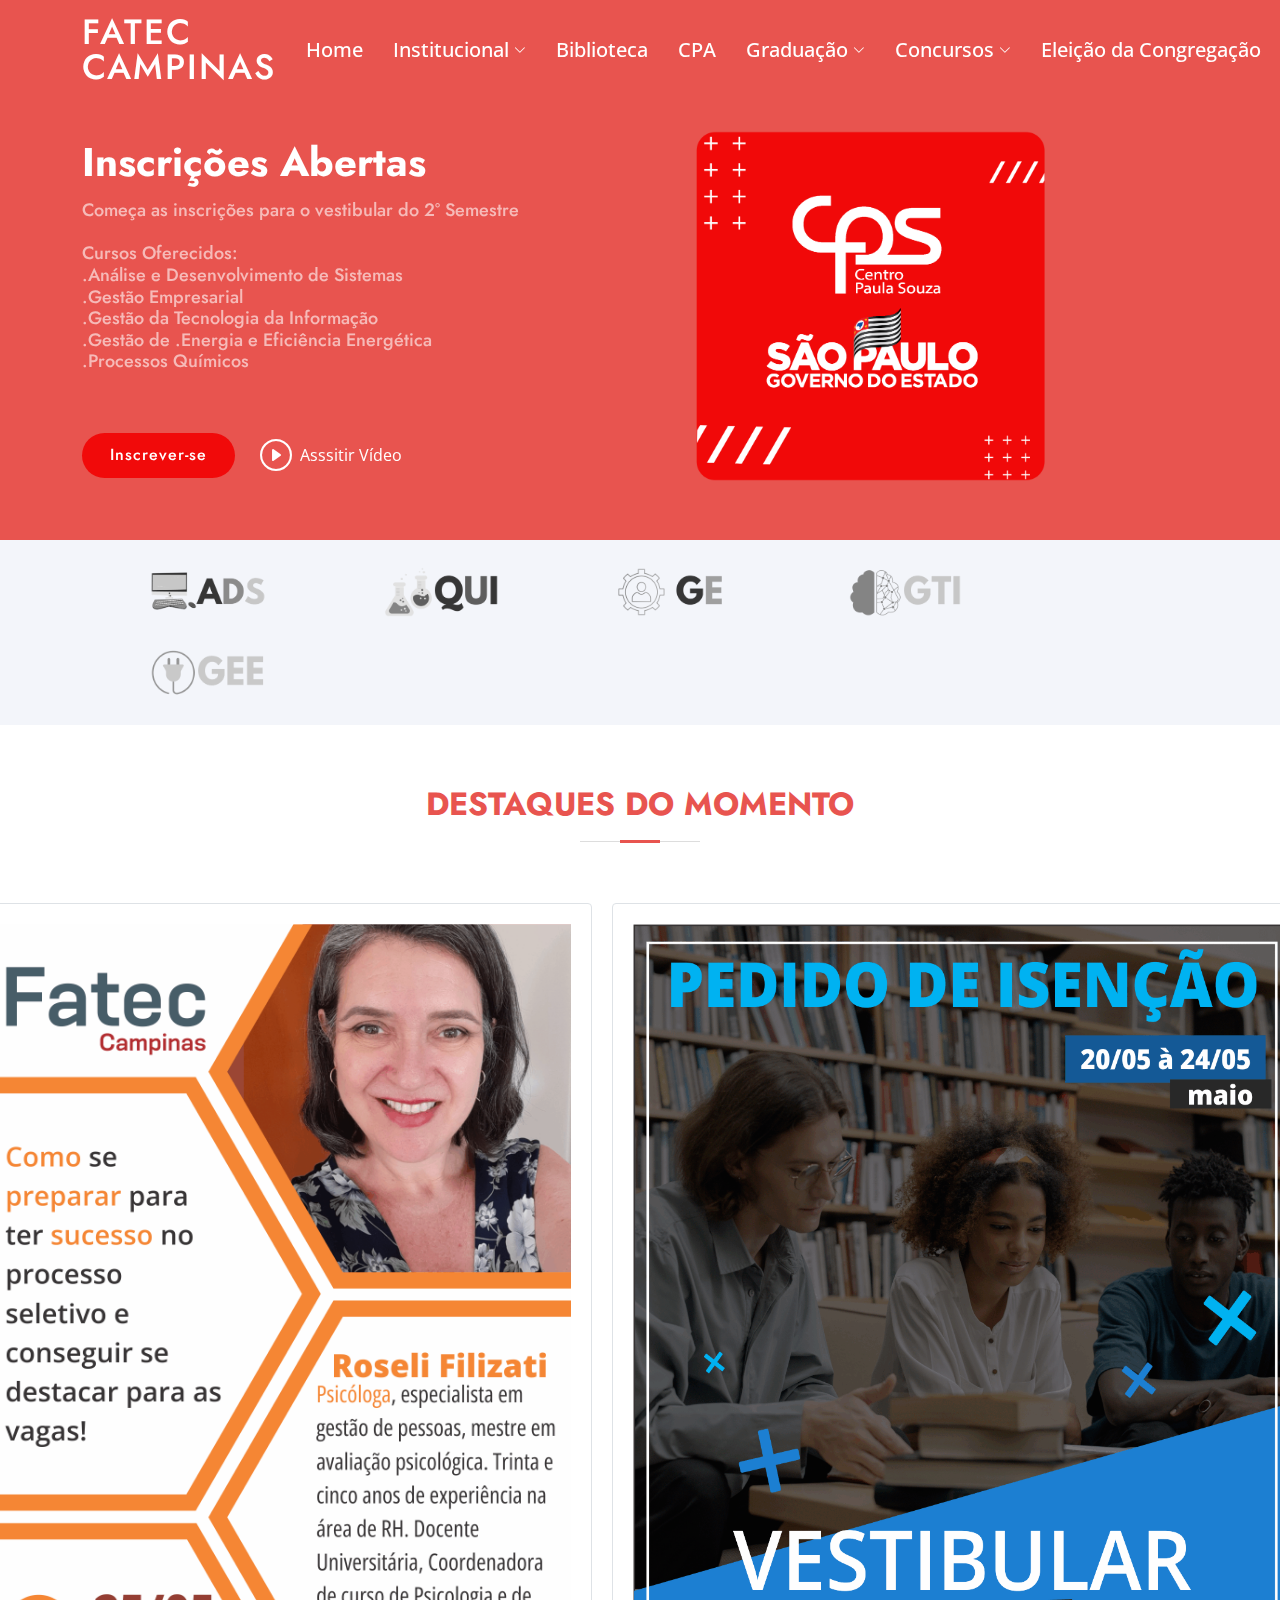
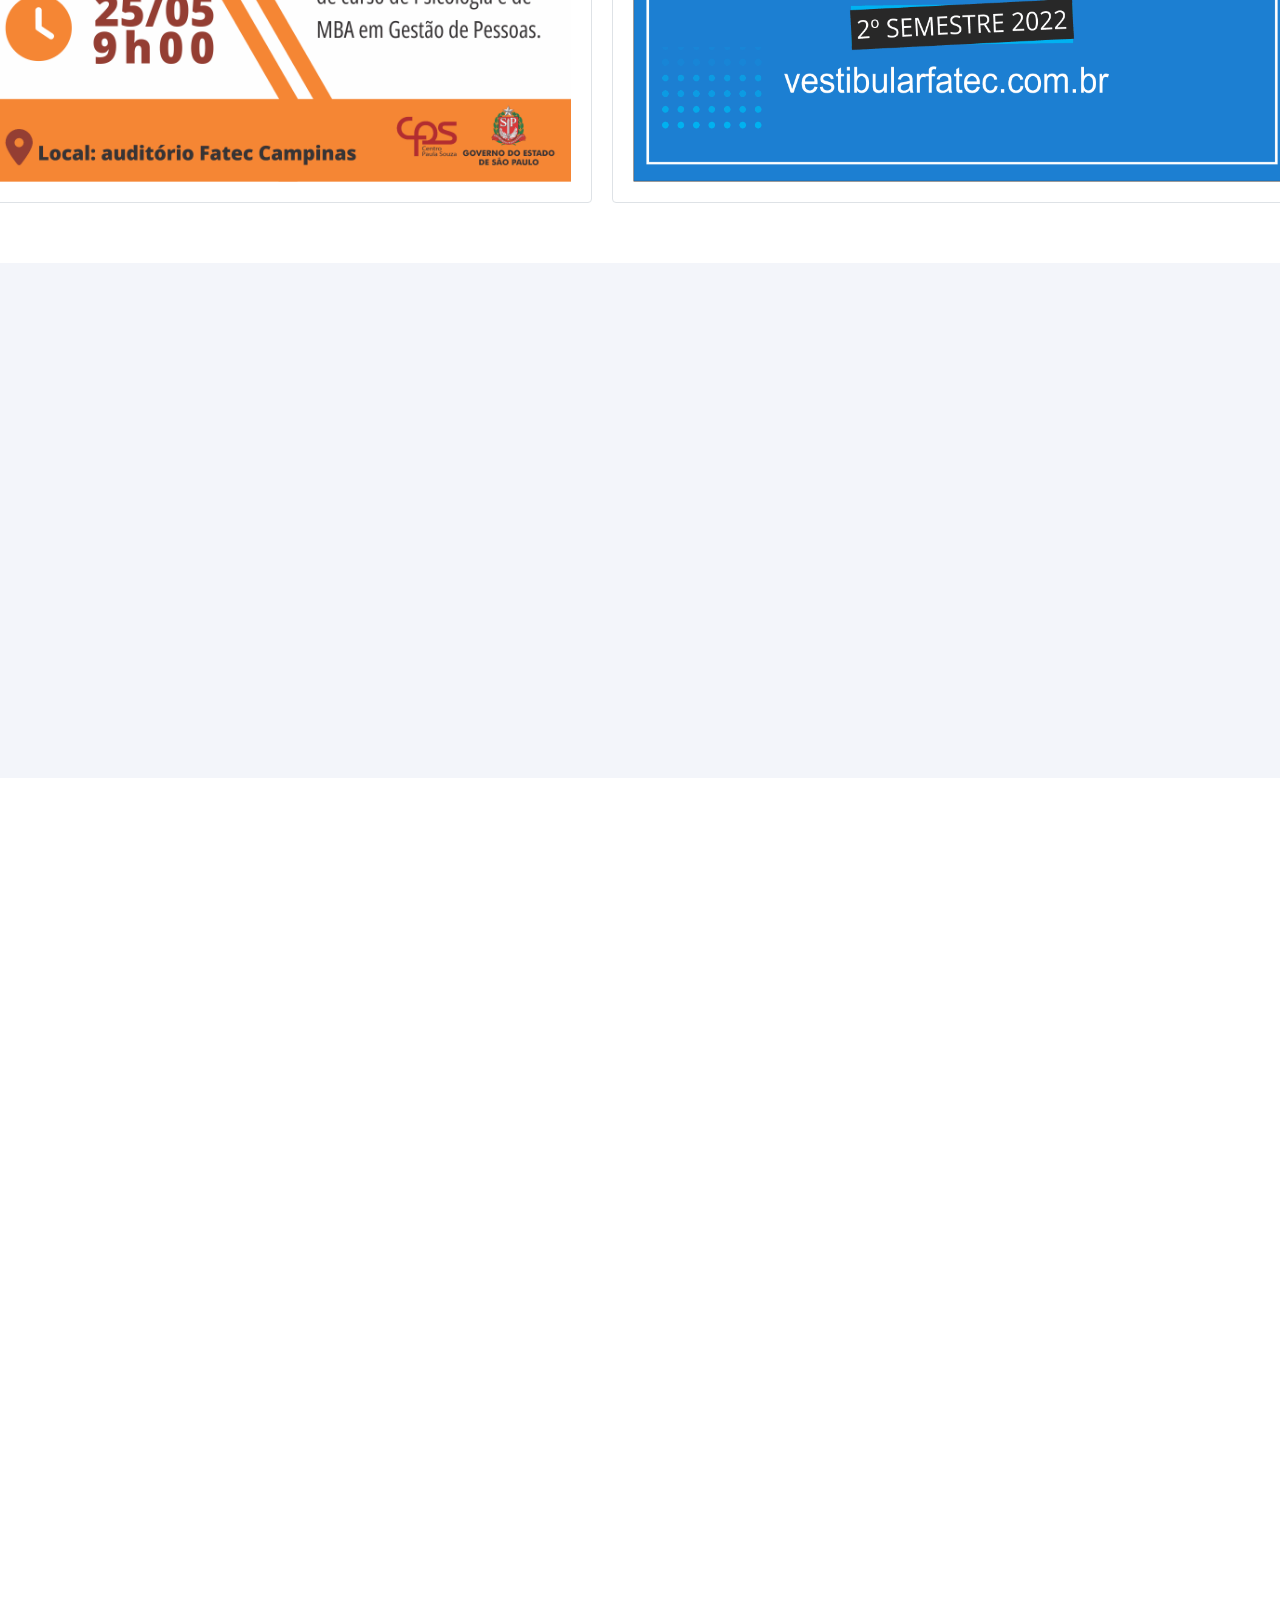
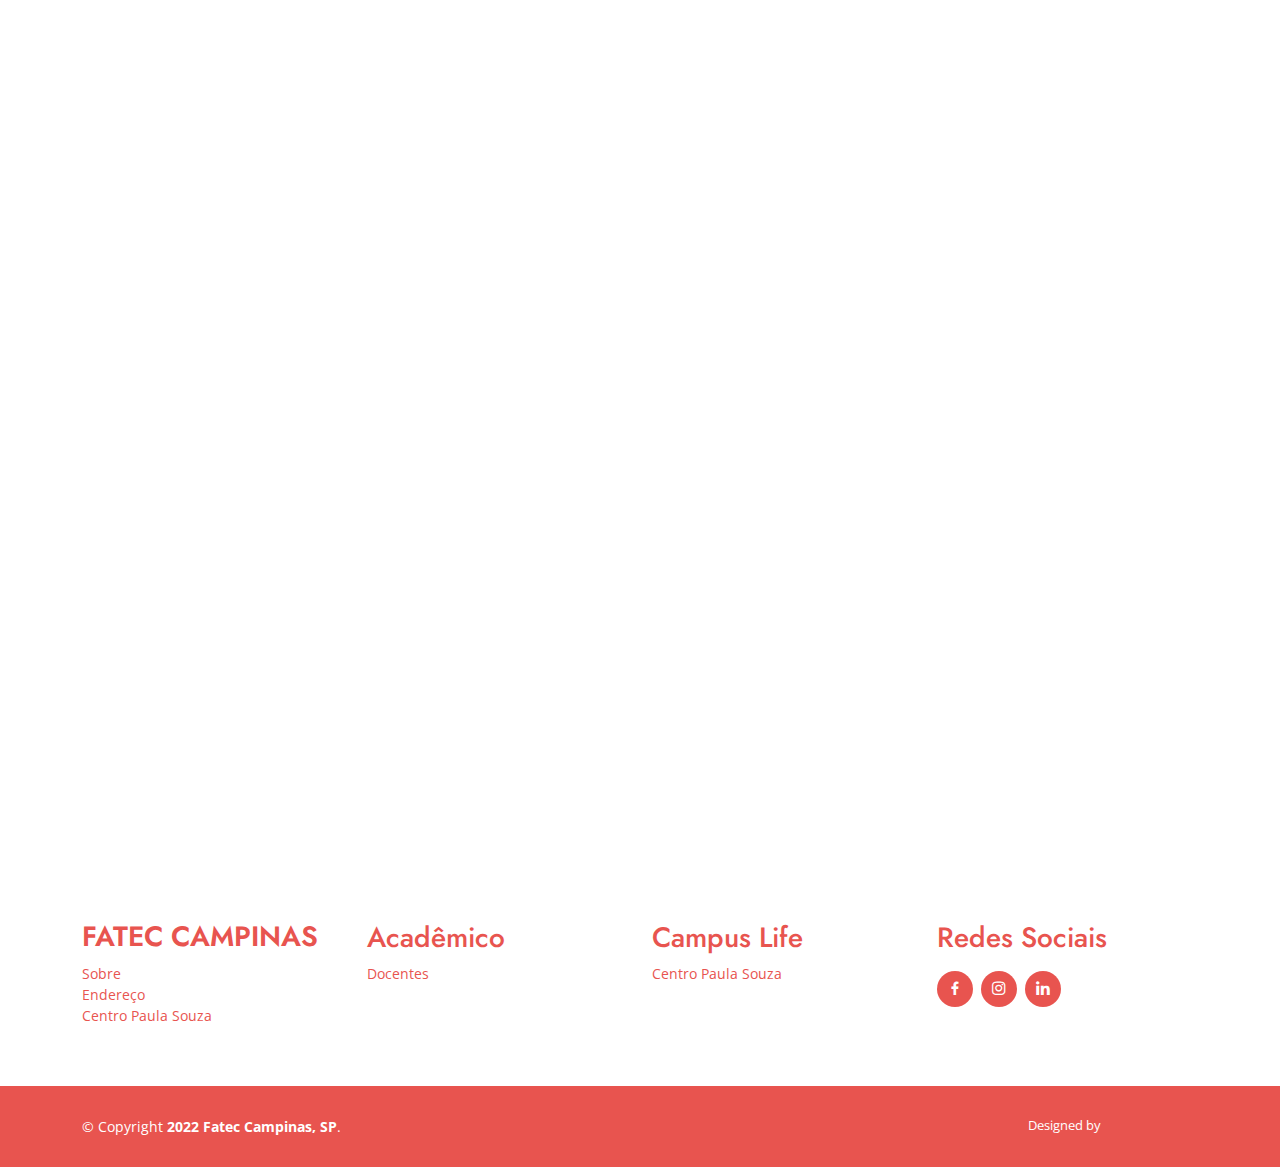
==== commit b6fae116: "adições de novas paginas" ====
--- a/index.html
+++ b/index.html
@@ -10,8 +10,8 @@
   <meta content="" name="keywords">
 
   <!-- Favicons -->
-  <link href="assets/img/favicon.png" rel="icon">
-  <link href="assets/img/apple-touch-icon.png" rel="apple-touch-icon">
+  <link href="assets/img/faviconf.png" rel="icon">
+  <link href="assets/img/faviconf.png" rel="fatec-icon">
 
   <!-- Google Fonts -->
   <link
@@ -137,7 +137,7 @@
           </div>
         </div>
         <div class="col-lg-6 order-1 order-lg-2 hero-img" data-aos="zoom-in" data-aos-delay="200">
-          <img src="assets/img/logocps.png" class="img-fluid animated" alt="">
+          <img src="assets/img/logocps.png" class="img-fluid animated imagemhero" alt="">
         </div>
       </div>
     </div>
@@ -153,7 +153,7 @@
         <div class="row" data-aos="zoom-in">
 
 
-          <div class="col-lg-2 col-md-4 col-6 d-flex align-items-center justify-content-center teste">
+          <div class="col-lg-2 col-md-4 col-6 d-flex align-items-center justify-content-center teste materias">
             <img src="assets/img/ADS (1).png" class="img-fluid" alt="">
           </div>
 
@@ -208,14 +208,16 @@
 
           <div class="col-xl-3 col-md-6 d-flex align-items-stretch mt-4 mt-md-0" data-aos="zoom-in"
             data-aos-delay="200">
-            <div class="icon-box">
-              <img src="assets/img/icone noticias.png" alt="" class="rounded mx-auto d-block iconesmaisinformacoes">
-              <h4 class="text-center"><a href="">Últimas Notícias</a></h4>
-
-            </div>
-          </div>
-
-          <div class="col-xl-3 col-md-6 d-flex align-items-stretch mt-4 mt-xl-0" data-aos="zoom-in"
+            <a href="noticias.html">
+              <div class="icon-box">
+                <img src="assets/img/icone noticias.png" alt="" class="rounded mx-auto d-block iconesmaisinformacoes">
+                <h4 class="text-center"><a href="">Últimas Notícias</a></h4>
+
+              </div>
+            </a>
+          </div>
+
+          <div class=" col-xl-3 col-md-6 d-flex align-items-stretch mt-4 mt-xl-0" data-aos="zoom-in"
             data-aos-delay="300">
             <div class="icon-box">
               <img src="assets/img/icone inova.png" alt="" class="rounded mx-auto d-block iconesmaisinformacoes">
@@ -255,7 +257,7 @@
             <div class="member d-flex align-items-start" data-aos="zoom-in" data-aos-delay="100">
               <div class="pic"><img src="assets/img/jaime.png" class="img-fluid" alt=""></div>
               <div class="member-info">
-                <h4>Jaime Osssada</h4>
+                <h4>Jaime Ossada</h4>
                 <span>Diretor e Coordenador do curso de ADS</span>
                 <p>Prof. nas FATECs: Campinas, Araras e Americana. Avaliador AD-HOC INEP/MEC, DISUP/SERES e Conselho
                   Estadual de Educação</p>
@@ -408,6 +410,7 @@
   <!-- ======= Footer ======= -->
   <footer id="footer">
 
+
     <div class="footer-top">
       <div class="container">
         <div class="row">
@@ -441,6 +444,7 @@
         </div>
       </div>
     </div>
+
 
     <div class="container footer-bottom clearfix">
       <div class="copyright">
--- a/assets/css/style.css
+++ b/assets/css/style.css
@@ -461,6 +461,85 @@
   animation: up-down 2s ease-in-out infinite alternate-reverse both;
 }
 
+.imagemhero {
+  width: 90%;
+}
+
+@media (max-width: 1320px) {
+
+  #hero {
+    width: 100%;
+    height: 60vh;
+    background: #E8544F;
+  }
+
+  #hero .container {
+    padding-top: 72px;
+  }
+
+  #hero h1 {
+    margin: 0 0 10px 0;
+    font-size: 40px;
+    font-weight: 700;
+    line-height: 56px;
+    color: #fff;
+  }
+
+  #hero h2 {
+    color: rgba(255, 255, 255, 0.6);
+    margin-bottom: 50px;
+    font-size: 18px;
+  }
+
+  #hero .btn-get-started {
+    font-family: "Jost", sans-serif;
+    font-weight: 500;
+    font-size: 16px;
+    letter-spacing: 1px;
+    display: inline-block;
+    padding: 10px 28px 11px 28px;
+    border-radius: 50px;
+    transition: 0.5s;
+    margin: 10px 0 0 0;
+    color: #fff;
+    background: #f10909fb;
+  }
+
+  #hero .btn-get-started:hover {
+    background: #E8544F;
+  }
+
+  #hero .btn-watch-video {
+    font-size: 16px;
+    display: flex;
+    align-items: center;
+    transition: 0.5s;
+    margin: 10px 0 0 25px;
+    color: #fff;
+    line-height: 1;
+  }
+
+  #hero .btn-watch-video i {
+    line-height: 0;
+    color: #fff;
+    font-size: 32px;
+    transition: 0.3s;
+    margin-right: 8px;
+  }
+
+  #hero .btn-watch-video:hover i {
+    color: #E8544F;
+  }
+
+  #hero .animated {
+    animation: up-down 2s ease-in-out infinite alternate-reverse both;
+  }
+
+  .imagemhero {
+    width: 80%;
+  }
+}
+
 @media (max-width: 991px) {
   #hero {
     height: 100vh;
@@ -609,6 +688,31 @@
     max-width: 40%;
   }
 }
+
+@media (max-width: 1320px) {
+  .clients img {
+    max-width: 70%;
+    transition: all 0.4s ease-in-out;
+    display: inline-block;
+    padding: 15px 0px;
+    filter: grayscale(100);
+  }
+
+  .clients {
+
+    padding: 12px 0;
+    text-align: center;
+  }
+}
+
+
+/*--------------------------------------------------------------
+# Destaques do momento
+--------------------------------------------------------------*/
+
+
+
+
 
 /*--------------------------------------------------------------
 # Services
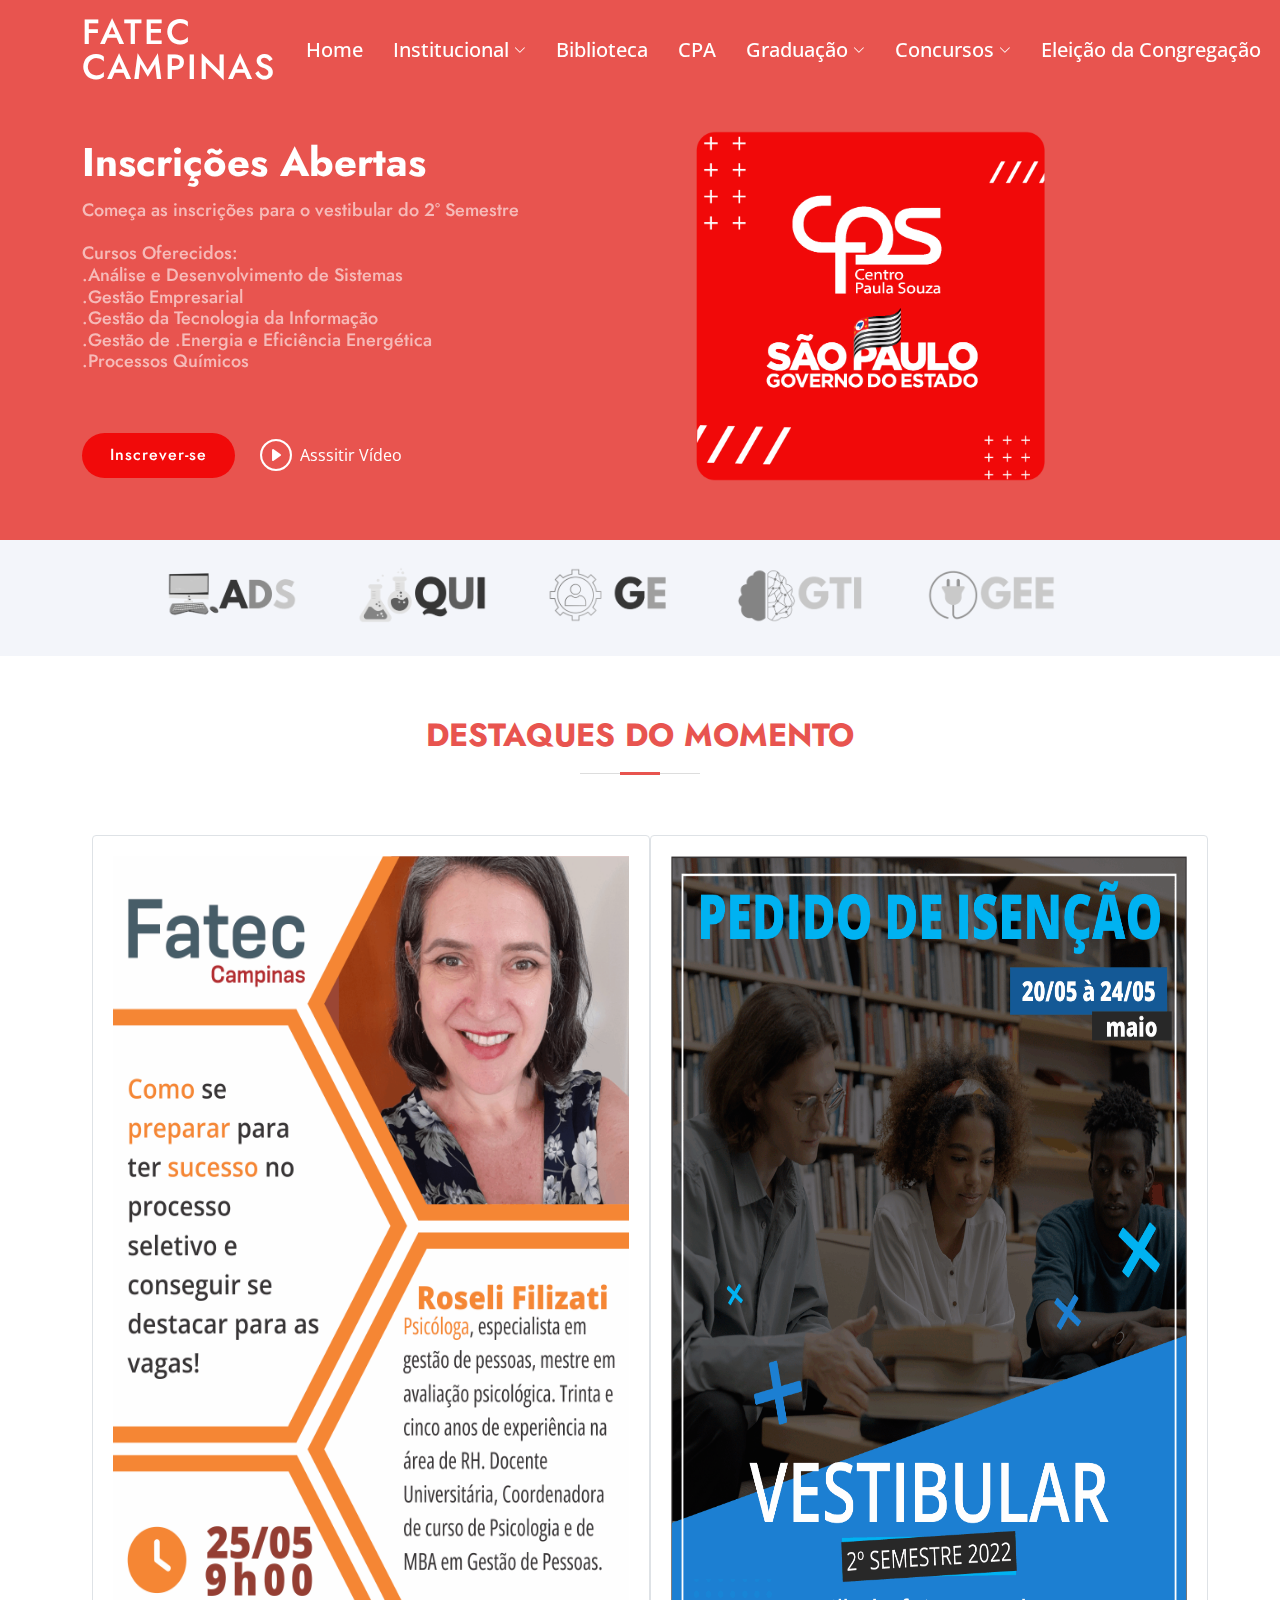
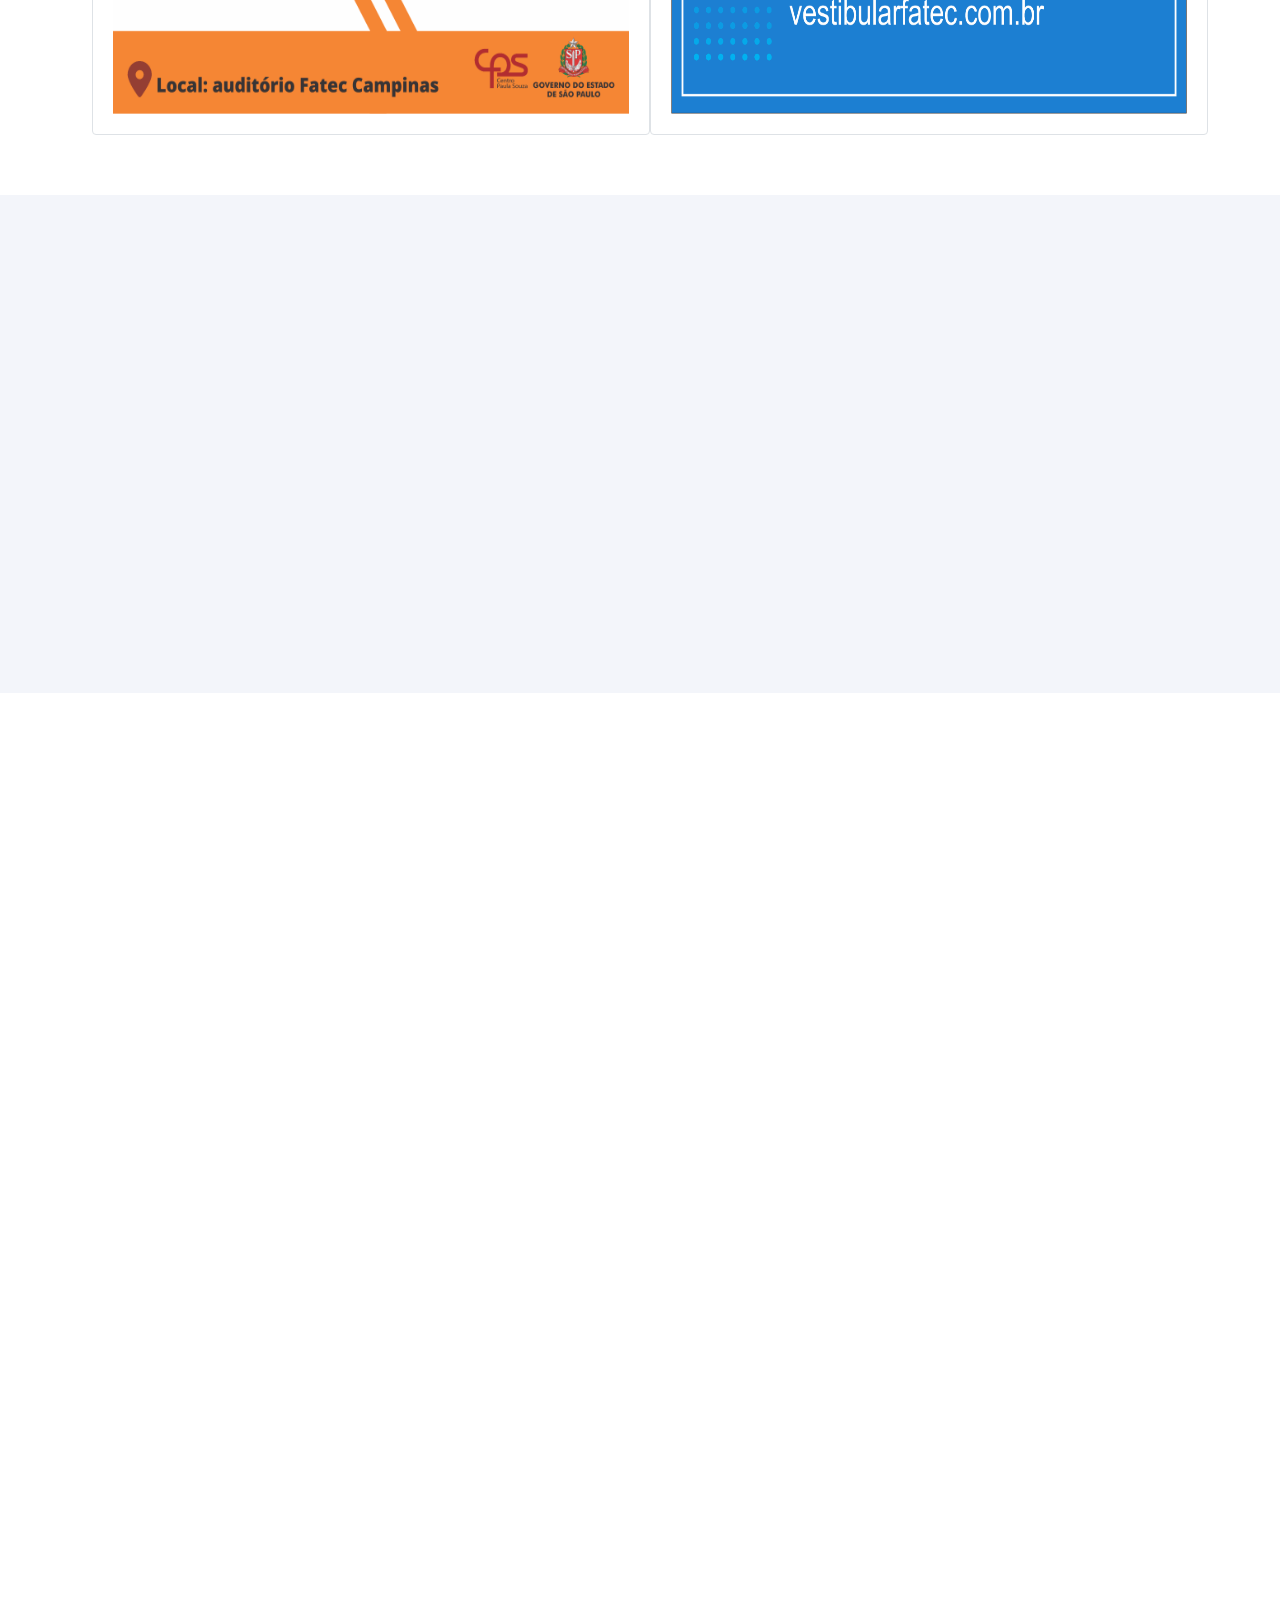
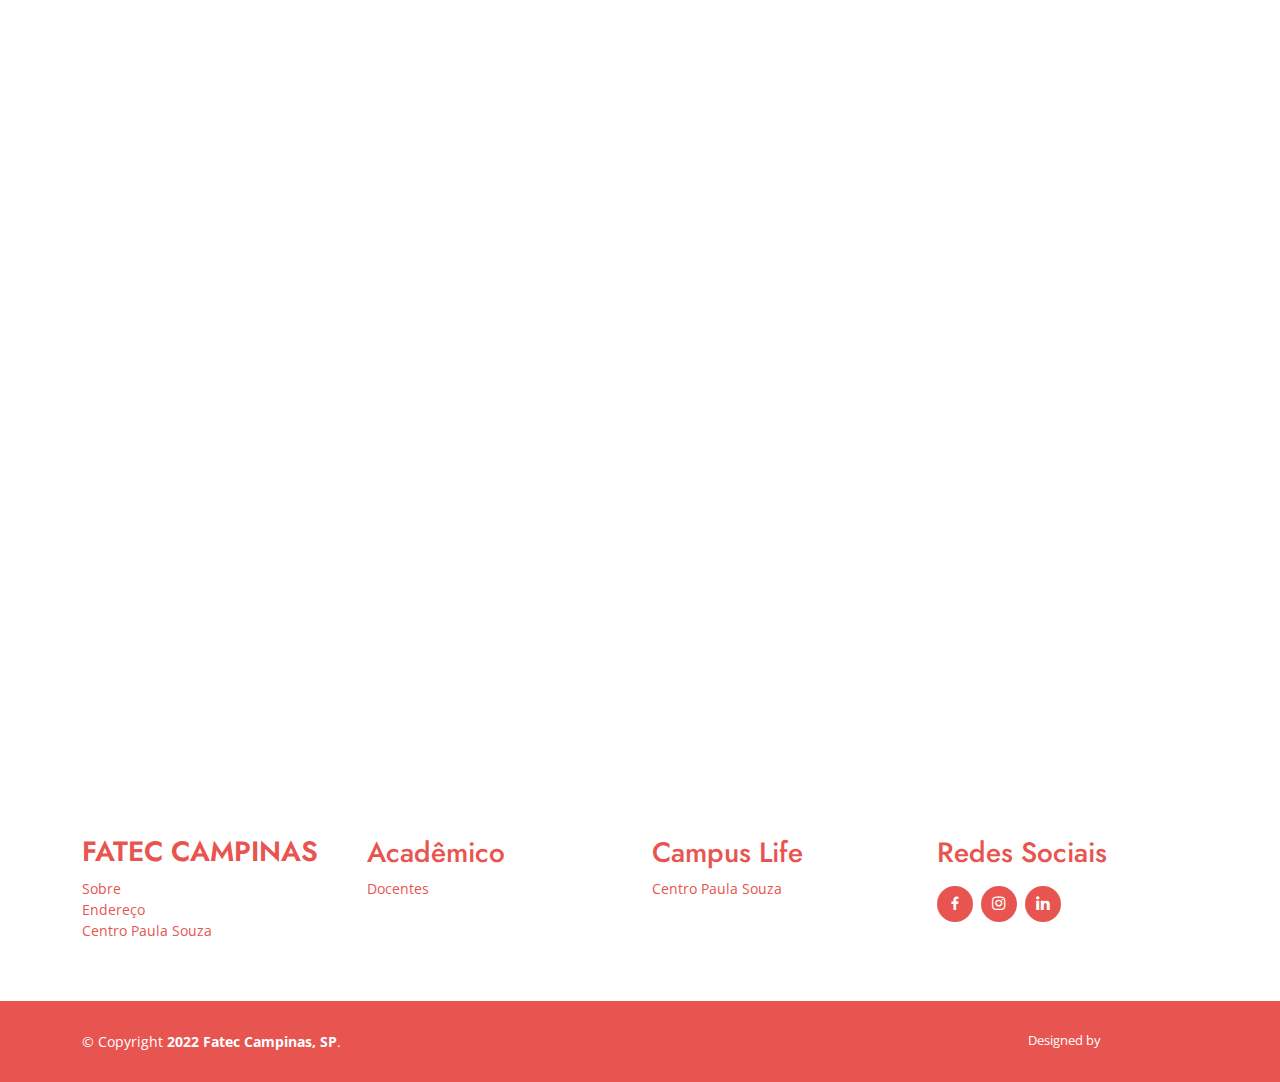
==== commit f9467770: "finalizacao" ====
--- a/index.html
+++ b/index.html
@@ -148,43 +148,55 @@
 
     <!-- ======= Clients Section ======= -->
     <section id="clients" class="clients section-bg">
+
       <div class="container">
 
         <div class="row" data-aos="zoom-in">
 
-
-          <div class="col-lg-2 col-md-4 col-6 d-flex align-items-center justify-content-center teste materias">
-            <img src="assets/img/ADS (1).png" class="img-fluid" alt="">
-          </div>
-
-          <div class="col-lg-2 col-md-4 col-6 d-flex align-items-center justify-content-center teste">
-            <img src="assets/img/ADS (2).png" class="img-fluid" alt="">
-          </div>
-
-          <div class="col-lg-2 col-md-4 col-6 d-flex align-items-center justify-content-center teste">
-            <img src="assets/img/4.png" class="img-fluid" alt="">
-          </div>
-
-          <div class="col-lg-2 col-md-4 col-6 d-flex align-items-center justify-content-center teste">
-            <img src="assets/img/5.png" class="img-fluid" alt="">
-          </div>
-
-          <div class="col-lg-2 col-md-4 col-6 d-flex align-items-center justify-content-center teste">
-            <img src="assets/img/6.png" class="img-fluid" alt="">
-          </div>
-
-        </div>
+          <div class="col-md-12 ">
+            <div class="col-md-2  d-inline-flex teste materias">
+              <img src="assets/img/ADS (1).png" class="img-fluid" alt="">
+            </div>
+
+            <div class="col-md-2 d-inline-flex teste">
+              <img src="assets/img/ADS (2).png" class="img-fluid" alt="">
+            </div>
+
+            <div class="col-md-2 d-inline-flex teste">
+              <img src="assets/img/4.png" class="img-fluid" alt="">
+            </div>
+
+            <div class="col-md-2 d-inline-flex teste">
+              <img src="assets/img/5.png" class="img-fluid" alt="">
+            </div>
+
+            <div class="col-md-2 d-inline-flex teste">
+              <img src="assets/img/6.png" class="img-fluid" alt="">
+            </div>
+          </div>
+
+        </div>
+      </div>
     </section><!-- End Cliens Section -->
 
     <!-- destaques começo -->
+
+
     <div class="destaquesdomomento">
       <div class="section-title">
         <h2>Destaques Do Momento</h2>
       </div>
-
-      <div class="d-flex justify-content-center">
-        <img class="img-thumbnail destaqueimagens" src="assets/img/palestra.png" alt="">
-        <img class="img-thumbnail destaqueimagens" src="assets/img/isenção3.png" alt="">
+      <div class="container ">
+
+        <div class="d-flex justify-content-center">
+          <div class="col-md-6">
+            <img class="img-thumbnail img-fluid destaqueimagens" src="assets/img/palestra.png" alt="">
+          </div>
+          <div class="col-md-6">
+            <img class="img-thumbnail img-fluid destaqueimagens" src="assets/img/isenção3.png" alt="">
+          </div>
+        </div>
+
       </div>
     </div>
     <!-- Fim do destaque -->
@@ -198,16 +210,17 @@
         </div>
 
         <div class="row">
-          <div class="col-xl-3 col-md-6 d-flex align-items-stretch" data-aos="zoom-in" data-aos-delay="100">
-            <div class="icon-box">
-              <img src="assets/img/icone secretaria.png" alt="" class="rounded mx-auto d-block iconesmaisinformacoes">
-              <h4 class="text-center"><a href="">Secretaria Acadêmica</a></h4>
-            </div>
-          </div>
-
-
-          <div class="col-xl-3 col-md-6 d-flex align-items-stretch mt-4 mt-md-0" data-aos="zoom-in"
-            data-aos-delay="200">
+          <div class="col-md-3" data-aos="zoom-in" data-aos-delay="100">
+            <a href="secretaria-academica.html">
+              <div class="icon-box">
+                <img src="assets/img/icone secretaria.png" alt="" class="rounded mx-auto d-block iconesmaisinformacoes">
+                <h4 class="text-center"><a href="">Secretaria Acadêmica</a></h4>
+              </div>
+            </a>
+          </div>
+
+
+          <div class="col-md-3" data-aos="zoom-in" data-aos-delay="200">
             <a href="noticias.html">
               <div class="icon-box">
                 <img src="assets/img/icone noticias.png" alt="" class="rounded mx-auto d-block iconesmaisinformacoes">
@@ -217,27 +230,28 @@
             </a>
           </div>
 
-          <div class=" col-xl-3 col-md-6 d-flex align-items-stretch mt-4 mt-xl-0" data-aos="zoom-in"
-            data-aos-delay="300">
-            <div class="icon-box">
-              <img src="assets/img/icone inova.png" alt="" class="rounded mx-auto d-block iconesmaisinformacoes">
-              <h4 class="text-center"><a href="">Inova</a></h4>
-
-            </div>
-          </div>
-
-          <div class="col-xl-3 col-md-6 d-flex align-items-stretch mt-4 mt-xl-0" data-aos="zoom-in"
-            data-aos-delay="400">
-            <div class="icon-box">
-              <img src="assets/img/icone links externos.png" alt=""
-                class=" rounded mx-auto d-block iconesmaisinformacoes">
-              <h4 class="text-center"><a href="">Links Externos</a></h4>
-              </a>
-            </div>
-
-          </div>
-
-        </div>
+          <div class="col-md-3" data-aos="zoom-in" data-aos-delay="300">
+            <a href="inova.html">
+              <div class="icon-box">
+                <img src="assets/img/icone inova.png" alt="" class="rounded mx-auto d-block iconesmaisinformacoes">
+                <h4 class="text-center"><a href="">Inova</a></h4>
+
+              </div>
+            </a>
+          </div>
+
+          <div class="col-md-3" data-aos="zoom-in" data-aos-delay="400">
+            <a href="links-externos.html">
+              <div class="icon-box">
+                <img src="assets/img/icone links externos.png" alt=""
+                  class=" rounded mx-auto d-block iconesmaisinformacoes">
+                <h4 class="text-center"><a href="">Links Externos</a></h4>
+            </a>
+          </div>
+
+        </div>
+
+      </div>
     </section>
     <!-- End Services Section -->
 
--- a/assets/css/style.css
+++ b/assets/css/style.css
@@ -717,12 +717,22 @@
 /*--------------------------------------------------------------
 # Services
 --------------------------------------------------------------*/
+
+@media (max-width: 1320px) {
+  .services .icon-box {
+    width: 250px !important;
+    height: 270px !important;
+  }
+}
+
 .services {
   margin-top: 50px;
 }
 
 .services .icon-box {
   box-shadow: 0px 0 25px 0 rgba(0, 0, 0, 0.1);
+  width: 300px;
+  height: 270px;
   padding: 30px 60px;
   transition: all ease-in-out 0.4s;
   background: #fff;
--- a/assets/css/estilo.css
+++ b/assets/css/estilo.css
@@ -1,7 +1,13 @@
-.teste {
+@media (max-width: 768px) {
+    .teste {
+        width: 30%;
+        margin-left: 5%;
+    }
 
-    margin-left: 43px;
+
 }
+
+
 
 .footerfateccampinas {
     display: block;
